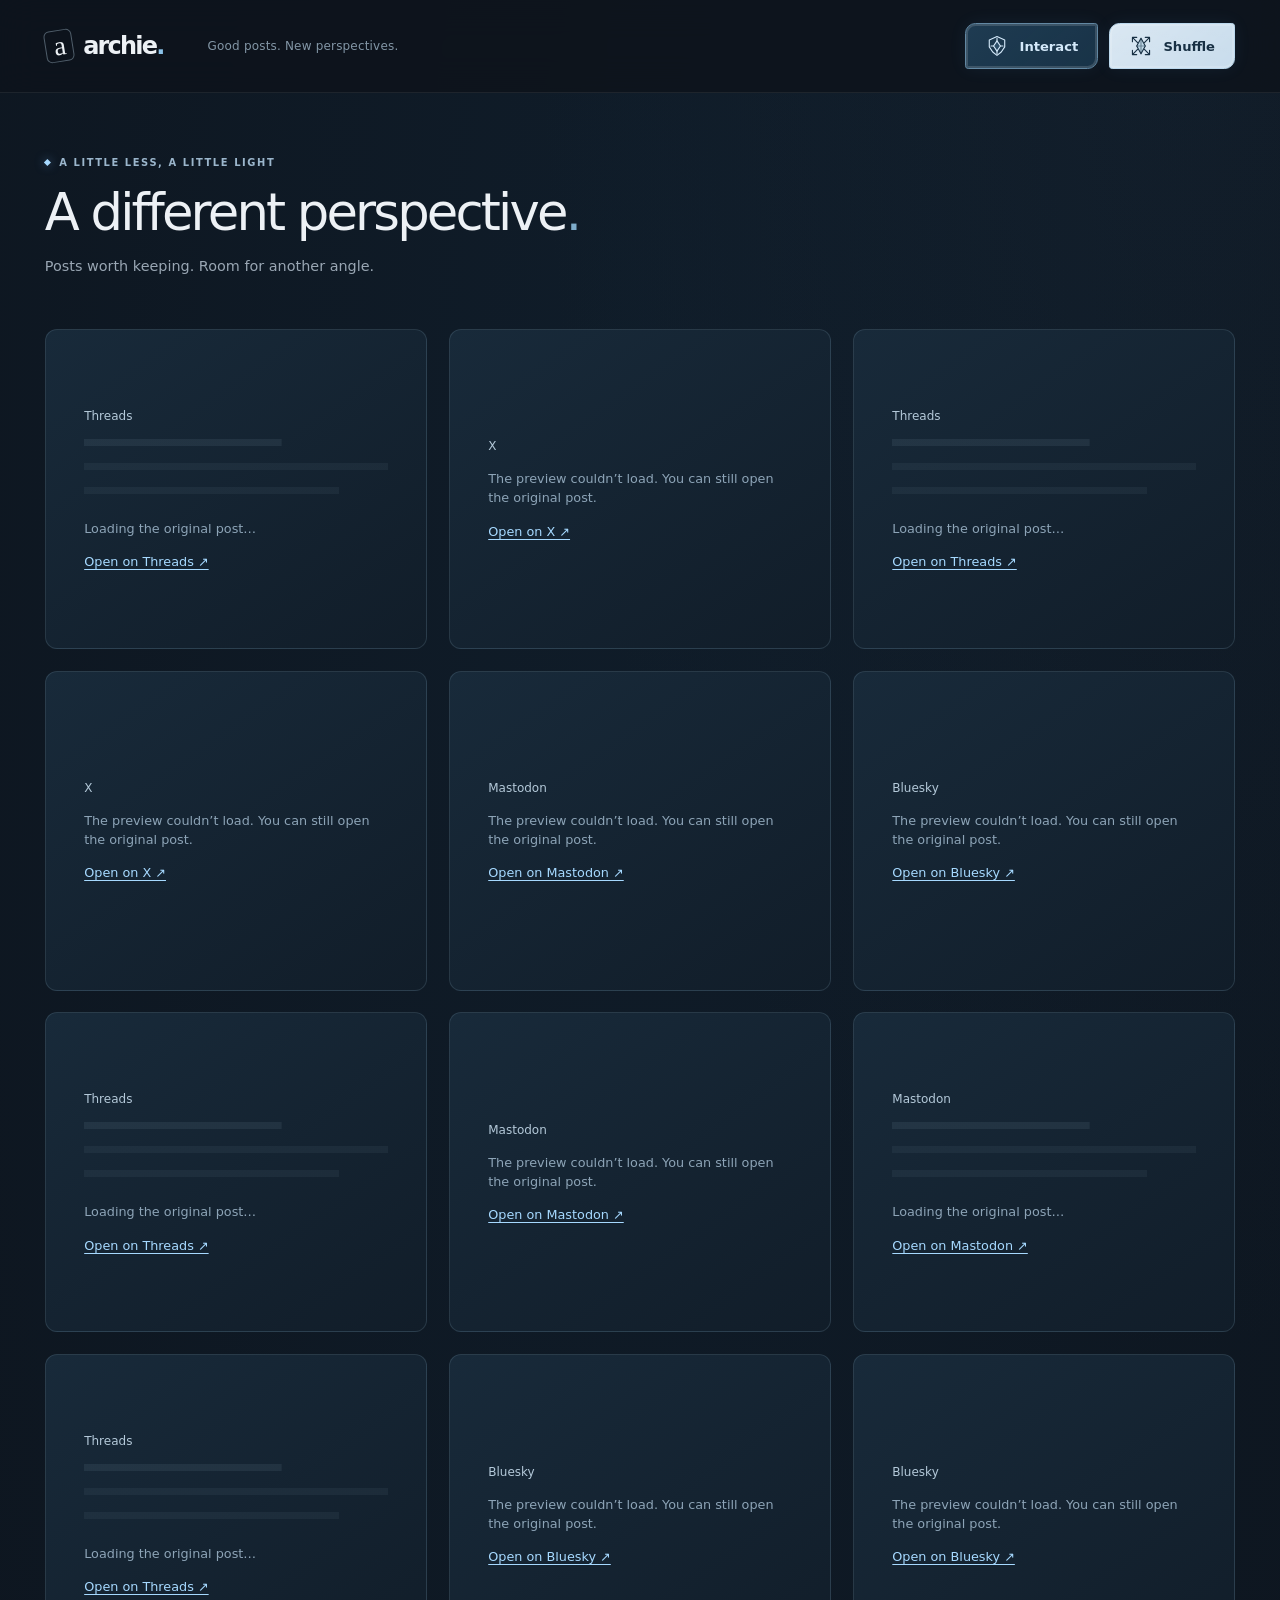
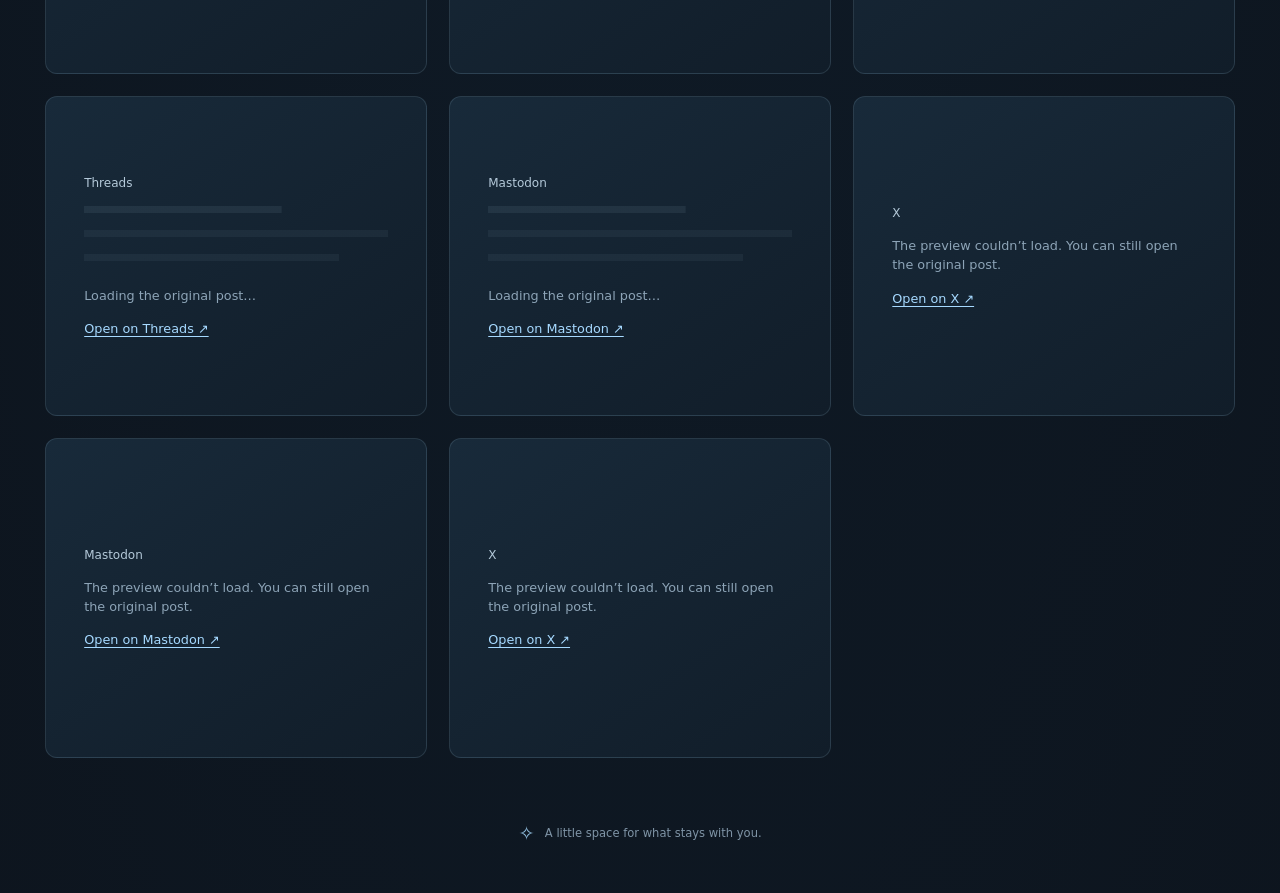
==== index.html @ afca26ad "Replace contents with sort_annime" ====
<!doctype html>
<html lang="en">
<head>
  <meta charset="utf-8">
  <meta name="viewport" content="width=device-width, initial-scale=1">
  <meta name="color-scheme" content="dark light">
  <meta name="theme-color" content="#0d141d">
  <meta name="description" content="A little space for posts worth keeping. A different perspective with every shuffle.">
  <title>Archie — A different perspective</title>
  <link rel="icon" href="data:image/svg+xml,%3Csvg xmlns='http://www.w3.org/2000/svg' viewBox='0 0 40 40'%3E%3Crect width='40' height='40' rx='10' fill='%230d141d'/%3E%3Ctext x='11' y='30' font-family='Georgia' font-size='34' fill='%2391d4ff'%3Ea%3C/text%3E%3C/svg%3E">
  <link rel="stylesheet" href="styles.css">
  <script type="module" src="app.js"></script>
</head>
<body>
  <a class="skip-link" href="#feed">Skip to posts</a>
  <header class="toolbar" id="toolbar">
    <div class="toolbar-inner">
      <a class="wordmark" href="./" aria-label="Archie home">
        <span class="brand-mark" aria-hidden="true">a</span>
        <span>archie<span class="wordmark-dot">.</span></span>
      </a>
      <span class="toolbar-note">Good posts. New perspectives.</span>
      <div class="toolbar-actions">
        <button class="control-button interaction-button" id="interact" type="button" aria-controls="feed" aria-pressed="false" aria-label="Interact with posts" title="Interact with posts" disabled>
          <!-- An original energy-shield icon, inspired by Protoss shields. -->
          <svg class="shield-icon" viewBox="0 0 28 28" fill="none" aria-hidden="true">
            <path class="shield-outline" d="m14 3 9 4v8l-4 6-5 4-5-4-4-6V7l9-4Z"/>
            <path class="shield-core" d="m14 8 4 6-4 6-4-6 4-6Z"/>
            <path d="M14 5v3m0 12v3M7 14h3m8 0h3"/>
          </svg>
          <span class="control-label">Interact</span>
        </button>
        <button class="control-button shuffle-button" id="shuffle" type="button" aria-controls="feed" disabled>
          <!-- An original warp-crystal icon, inspired by StarCraft's blue light. -->
          <svg class="warp-icon" viewBox="0 0 28 28" fill="none" aria-hidden="true">
            <path class="warp-orbit" d="M9 4H4v5m0-5 6 6M19 24h5v-5m0 5-6-6M4 19v5h5m-5 0 6-6M24 9V4h-5m5 0-6 6"/>
            <path class="warp-crystal" d="m14 5 5 9-5 9-5-9 5-9Z"/>
            <path d="M14 5v18m-5-9h10" opacity=".5"/>
          </svg>
          <span>Shuffle</span>
        </button>
      </div>
    </div>
  </header>

  <main class="demo">
    <section class="intro" aria-labelledby="feed-title">
      <p class="eyebrow"><span aria-hidden="true"></span>A little less, a little light</p>
      <h1 id="feed-title">A different perspective<span>.</span></h1>
      <p class="description">Posts worth keeping. Room for another angle.</p>
    </section>

    <p class="feed-message" id="feed-message" role="status">Gathering the posts…</p>
    <p class="sr-only" id="interaction-hint">Enable “Interact with posts” in the toolbar to use post links and videos.</p>
    <ul class="card-stage" id="feed" role="list" data-interactive="false" aria-label="Posts from across your networks" aria-describedby="interaction-hint" aria-busy="true" tabindex="-1"></ul>
    <p class="sr-only" id="shuffle-status" role="status" aria-live="polite"></p>
    <noscript><p class="feed-message">Enable JavaScript to load the embedded posts.</p></noscript>

    <footer class="site-footer"><span class="footer-spark" aria-hidden="true">✧</span> A little space for what stays with you.</footer>
  </main>
  <script>
    // Browsers block ES modules and text-file fetching when opened directly.
    if (location.protocol === 'file:') {
      document.querySelector('#feed-message').textContent = 'To load posts.txt, run python3 -m http.server 8000 in this folder, then open http://localhost:8000.';
      document.querySelector('#feed').setAttribute('aria-busy', 'false');
    }
  </script>
</body>
</html>
---- styles.css ----
:root {
  color-scheme: dark;
  font-family: Inter, ui-sans-serif, system-ui, -apple-system, BlinkMacSystemFont, "Segoe UI", sans-serif;
  color: #edf1f5;
  background: #0d141d;
  --fade-duration: 425ms;
  --fade-easing: cubic-bezier(.4, 0, .2, 1);
  --card-radius: 12px;
  --card-gap: clamp(1rem, 1.7vw, 1.75rem);
  --page-gutter: clamp(1rem, 3.5vw, 4rem);
}

* { box-sizing: border-box; }
[hidden] { display: none !important; }
body {
  margin: 0;
  min-width: 280px;
  min-height: 100svh;
  background:
    radial-gradient(ellipse at 50% 24rem, #17354d40, transparent 65rem),
    radial-gradient(ellipse at 92% 0, #20344738, transparent 40rem);
}
a { color: #a6d9ff; }
button { font: inherit; }
a:focus-visible, button:focus-visible { outline: 2px solid #91d4ff; outline-offset: 5px; }
.sr-only, .skip-link:not(:focus) {
  position: absolute;
  width: 1px;
  height: 1px;
  padding: 0;
  margin: -1px;
  overflow: hidden;
  clip-path: inset(50%);
  white-space: nowrap;
}
.skip-link:focus { position: fixed; top: 1rem; left: 1rem; z-index: 20; padding: 1rem; background: #0d141d; }

.toolbar {
  position: sticky;
  top: 0;
  z-index: 10;
  border-bottom: 1px solid #ffffff12;
  background: #0d141ded;
  backdrop-filter: blur(18px);
}
.toolbar-inner {
  display: flex;
  align-items: center;
  justify-content: space-between;
  gap: 1.5rem;
  min-height: 5.75rem;
  max-width: 120rem;
  margin-inline: auto;
  padding: .9rem var(--page-gutter);
}
.wordmark { display: inline-flex; align-items: center; gap: .65rem; color: inherit; font-size: 1.5rem; font-weight: 650; letter-spacing: -.075em; text-decoration: none; }
.wordmark-dot { color: #8ac1e8; }
.brand-mark { display: grid; place-items: center; width: 1.75rem; height: 2rem; padding-bottom: .1rem; border: 1px solid #b6cde065; border-radius: .35rem; font-family: Georgia, serif; font-size: 1.7rem; font-weight: 400; transform: rotate(-9deg); }
.toolbar-note { margin-right: auto; margin-left: 1.25rem; color: #8396a6; font-size: .75rem; letter-spacing: .015em; }
.toolbar-actions { display: flex; align-items: center; gap: .65rem; }
.control-button {
  display: inline-flex;
  align-items: center;
  justify-content: center;
  flex: 0 0 auto;
  gap: .65rem;
  min-height: 2.9rem;
  padding: .65rem 1.2rem;
  border: 1px solid #bbd8ed;
  border-radius: .65rem .2rem .65rem .2rem;
  background-color: #c8dcec;
  background-image: linear-gradient(140deg, #ffffff55, transparent);
  color: #183044;
  font-size: .82rem;
  font-weight: 650;
  cursor: pointer;
  -webkit-tap-highlight-color: transparent;
  box-shadow: 0 0 18px #69b8fa12, inset 0 0 0 2px #ffffff25;
  transition: box-shadow 180ms ease, background-color 180ms ease, border-color 180ms ease;
}
.control-button:active:not(:disabled):not([aria-disabled="true"]) { background-color: #accce3; }
.control-button:disabled { cursor: default; opacity: .55; }
.control-button[aria-disabled="true"] { cursor: progress; }
.interaction-button { color: #d4e9fa; background-color: #183348; background-image: linear-gradient(140deg, #96cfff0d, transparent); border-color: #6288a3; }
.interaction-button[aria-pressed="true"] { background-color: #285b7d; border-color: #a6d9ff; box-shadow: 0 0 16px #66baff26, inset 0 0 12px #91d4ff15; }
.interaction-button:active:not(:disabled):not([aria-disabled="true"]) { background-color: #326b8f; }
@media (hover: hover) and (pointer: fine) {
  .control-button:hover:not(:disabled):not([aria-disabled="true"]) { background-color: #e0f1fe; border-color: #d4edff; box-shadow: 0 0 24px #66baff38, inset 0 0 10px #91d4ff55; }
  .interaction-button:hover:not(:disabled):not([aria-disabled="true"]) { background-color: #285575; }
}
.warp-icon, .shield-icon { width: 1.5rem; height: 1.5rem; stroke: currentColor; stroke-width: 1.3; stroke-linecap: round; stroke-linejoin: round; }
.warp-crystal { fill: #4b9cc329; }
.shield-core { fill: #8bcfff25; }
.interaction-button[aria-pressed="true"] .shield-core { fill: #a6d9ff99; }
.shuffle-button[aria-disabled="true"] .warp-icon { animation: warp-turn .9s ease-in-out infinite; }
@keyframes warp-turn { to { transform: rotate(180deg); } }

.demo { max-width: 120rem; margin-inline: auto; padding: 0 var(--page-gutter) 2rem; }
.intro { padding-block: clamp(2.5rem, 5vw, 4.5rem) clamp(2rem, 4vw, 3.5rem); }
.eyebrow { display: flex; align-items: center; gap: .6rem; margin: 0 0 1rem; color: #9bb6cc; font-size: .62rem; font-weight: 600; letter-spacing: .16em; text-transform: uppercase; }
.eyebrow > span { width: .3rem; height: .3rem; background: #a6d9ff; box-shadow: 0 0 10px #72baff80; transform: rotate(45deg); }
h1 { margin: 0; font-size: clamp(2rem, 4vw, 3.6rem); font-weight: 500; letter-spacing: -.055em; line-height: 1.1; }
h1 > span { color: #7eaccb; }
.description { margin: .9rem 0 0; color: #99a6b3; font-size: .9rem; line-height: 1.6; }
.feed-message { margin: 0 0 2rem; color: #a9bac8; line-height: 1.7; }
.card-stage {
  --surface-opacity: 1;
  --frame-opacity: 0;
  display: grid;
  grid-template-columns: repeat(auto-fit, minmax(min(100%, 19rem), 1fr));
  align-items: start;
  gap: var(--card-gap);
  list-style: none;
  margin: 0;
  padding: 0;
  overflow-anchor: none;
  /* Progressive enhancement for browsers using the CSS-order fallback. */
  reading-flow: grid-rows;
}
.card-stage.is-masonry { position: relative; display: block; }
.card-stage.is-masonry > .post-card {
  position: absolute;
  top: var(--card-y, 0px);
  left: var(--card-x, 0px);
  width: var(--column-width);
  max-width: none;
}
.card-stage:focus { outline: none; }
.card-stage.is-faded { --surface-opacity: 0; --frame-opacity: 1; }
.post-card { min-width: 0; width: 100%; max-width: 550px; justify-self: center; }
.card-shell { position: relative; isolation: isolate; border-radius: var(--card-radius); }
/* Each light frame follows its native embed's actual height and width. */
.card-shell::before {
  content: "";
  position: absolute;
  z-index: 0;
  inset: 0;
  border: 1px solid #a6d9ffcc;
  border-radius: inherit;
  background: linear-gradient(145deg, #2f659519, #0d141d00 55%, #2f65950d);
  box-shadow: 0 0 8px #75bdff38, 0 0 28px #308deb26,
    inset 0 0 10px #6ebaff30, inset 0 0 42px #2079d62b;
  opacity: var(--frame-opacity);
  pointer-events: none;
  transition: opacity var(--fade-duration) var(--fade-easing);
}
.card-surface {
  position: relative;
  z-index: 1;
  border-radius: inherit;
  opacity: var(--surface-opacity);
  transition: opacity var(--fade-duration) var(--fade-easing);
}
.card-surface[inert] { pointer-events: none; user-select: none; }
@media (min-width: 701px) and (pointer: fine) {
  .demo { cursor: grab; }
  .card-stage[data-interactive="true"] .post-card { cursor: auto; }
  body.is-grabbing, body.is-grabbing * { cursor: grabbing !important; user-select: none !important; }
}
.embed-mount { width: 100%; min-width: 0; overflow: hidden; border-radius: var(--card-radius); color-scheme: light; }
.embed-mount iframe { display: block; width: 100%; border: 0; }
/* Some Mastodon servers use dark text on a transparent embed canvas. */
.post-card[data-network="mastodon"] .embed-mount { background-color: #fff; }
.embed-mount .twitter-tweet { width: 100% !important; max-width: 100% !important; margin: 0 !important; }
.post-card:not([data-state="ready"]) .embed-mount { position: absolute; inset: 0; opacity: 0; pointer-events: none; }
.post-card[data-state="ready"] .embed-placeholder { display: none; }
.embed-placeholder {
  display: flex;
  flex-direction: column;
  align-items: flex-start;
  justify-content: center;
  gap: 1rem;
  min-height: 20rem;
  padding: clamp(1.5rem, 3vw, 2.5rem);
  border: 1px solid #9abed329;
  border-radius: var(--card-radius);
  background: linear-gradient(145deg, #182a3a, #111d29);
}
.placeholder-network { color: #b4c9d9; font-size: .75rem; }
.placeholder-lines { width: 100%; height: 4rem; background: linear-gradient(#94b2c41a 0 0) 0 0 / 65% 7px no-repeat, linear-gradient(#94b2c412 0 0) 0 24px / 100% 7px no-repeat, linear-gradient(#94b2c412 0 0) 0 48px / 84% 7px no-repeat; }
.placeholder-message { margin: 0; color: #8da4b7; font-size: .8rem; line-height: 1.5; }
.original-link { font-size: .8rem; text-underline-offset: .25em; }
.post-card[data-state="unavailable"] .placeholder-lines { display: none; }
/* Threads doesn't consistently report a new height after a width change.
   A stable inner viewport keeps its native content and videos uncropped. */
.post-card[data-network="threads"] .embed-mount { height: calc(var(--embed-height, 400px) * var(--embed-scale, 1)); }
.post-card[data-network="threads"] iframe { width: 384px; height: var(--embed-height, 400px); transform: scale(var(--embed-scale, 1)); transform-origin: top left; }
.site-footer { display: flex; align-items: center; justify-content: center; gap: .65rem; margin-top: 3rem; padding-block: 1rem; color: #7f94a6; font-size: .72rem; text-align: center; }
.footer-spark { color: #8fbbdb; font-size: 1.2rem; }

@media (max-width: 700px) {
  :root { --page-gutter: 1rem; --card-gap: 1.5rem; --fade-duration: 325ms; }
  .toolbar { transition: transform 220ms ease; }
  .toolbar.is-hidden:not(:has(:focus-visible)) { transform: translateY(-105%); }
  .toolbar-inner { min-height: 4.5rem; gap: 1rem; }
  .toolbar-note { display: none; }
  .wordmark { font-size: 1.35rem; }
  .toolbar-actions { gap: .5rem; }
  .control-button { min-height: 2.75rem; padding: .6rem .85rem; }
  .interaction-button { min-width: 2.75rem; padding: .6rem; }
  .interaction-button .control-label { display: none; }
  .intro { max-width: 550px; margin-inline: auto; padding-block: 2.25rem 1.75rem; }
  .eyebrow { font-size: .56rem; }
  h1 { max-width: 15ch; font-size: clamp(2rem, 7.5vw, 2.8rem); }
  .description { max-width: 28ch; font-size: .82rem; }
  .card-stage { grid-template-columns: minmax(0, 1fr); max-width: 550px; margin-inline: auto; }
  .site-footer { margin-top: 2rem; font-size: .65rem; }
}

@media (prefers-reduced-motion: reduce) {
  :root { --fade-duration: 0ms; }
  *, *::before, *::after { animation: none !important; transition: none !important; }
}
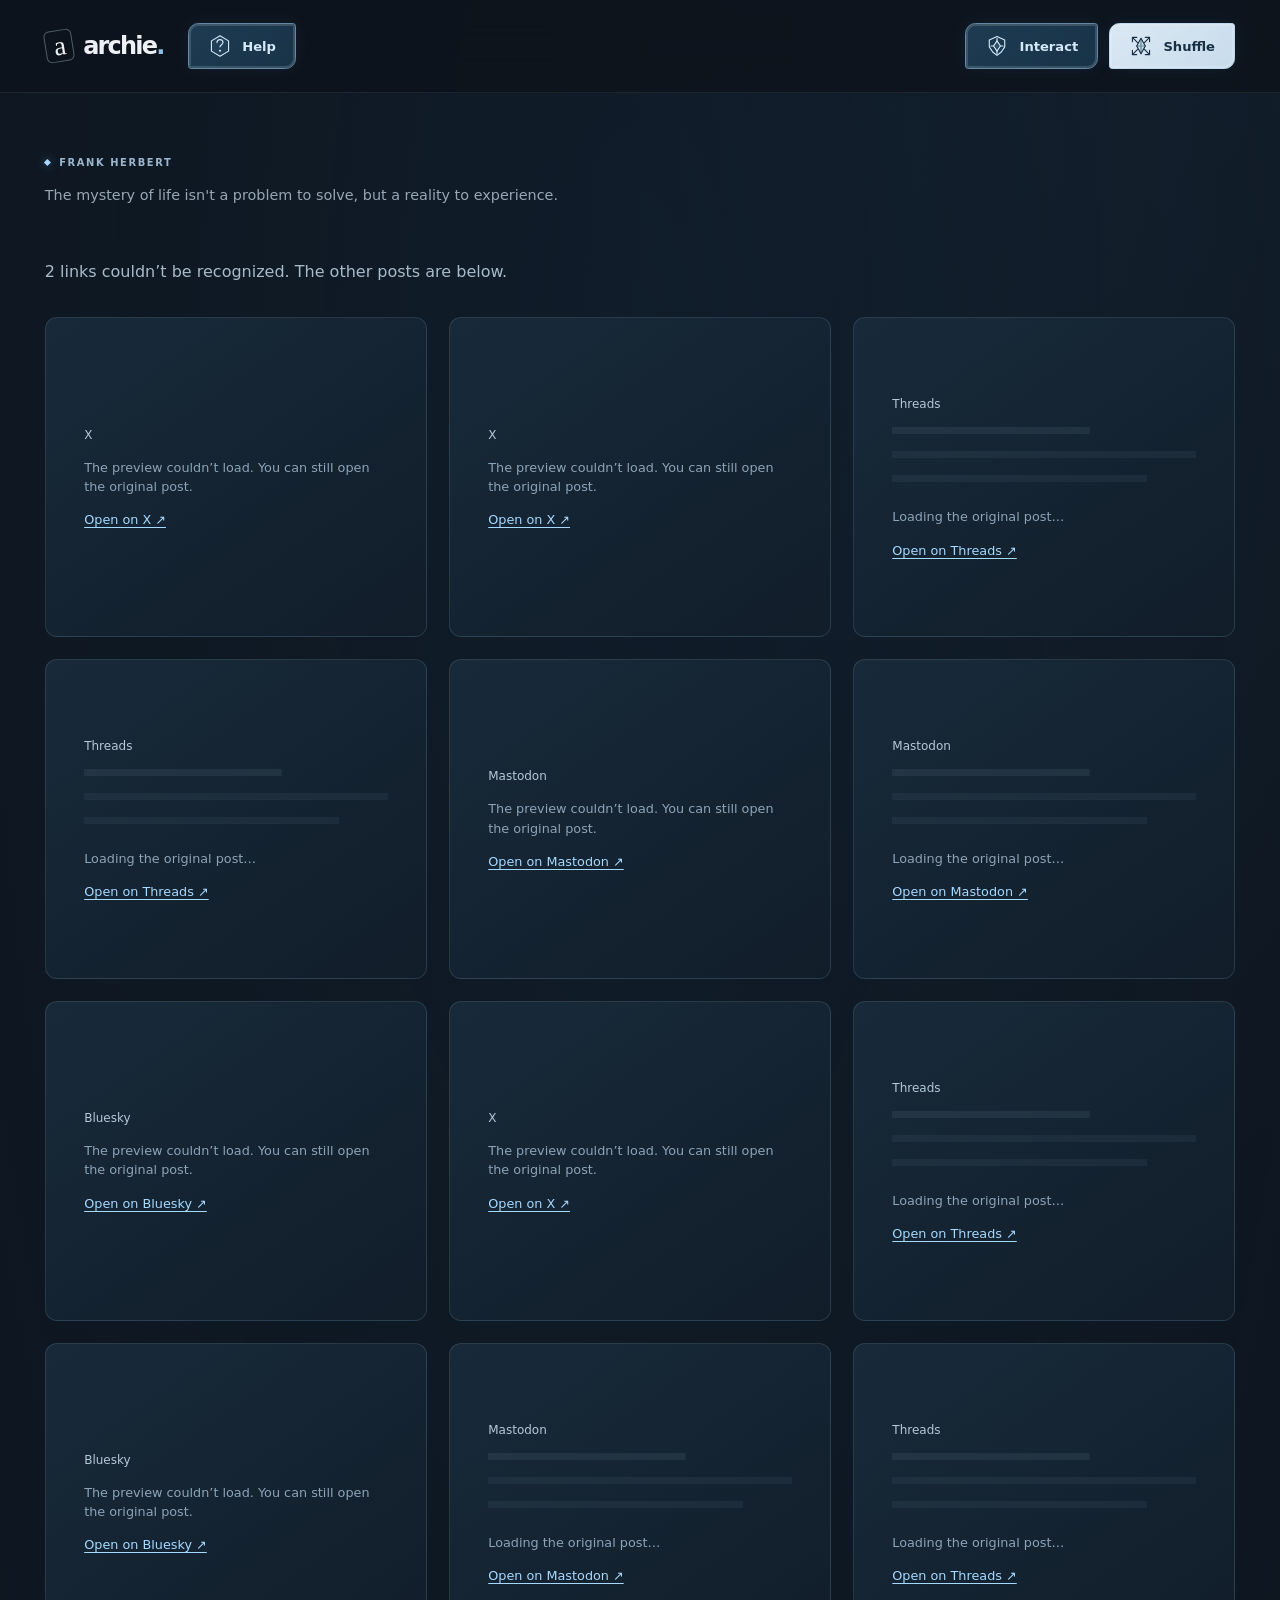
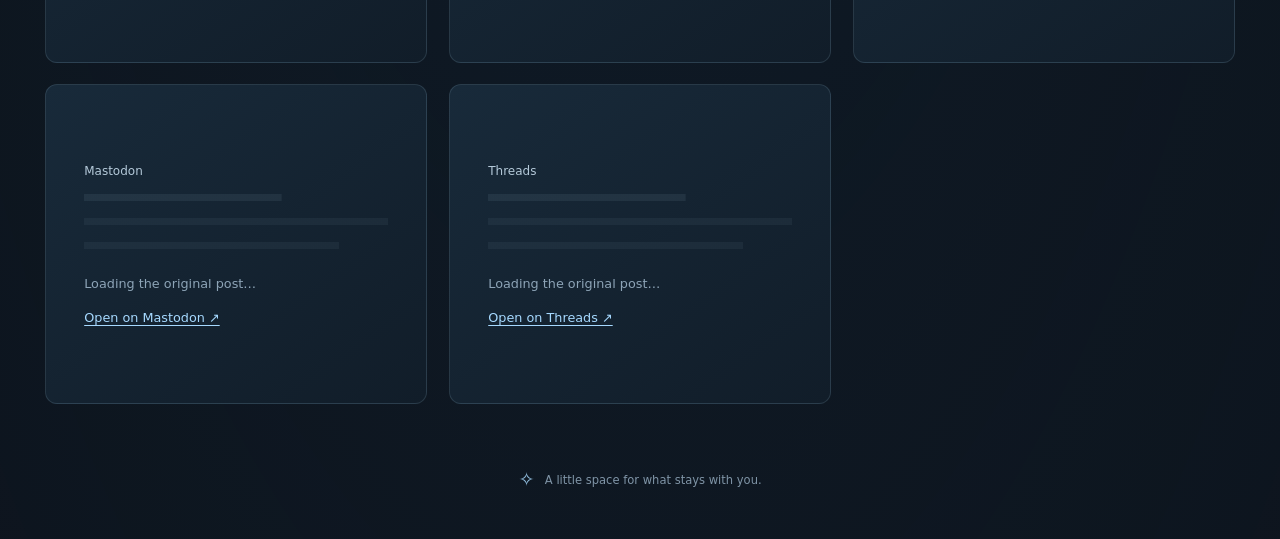
==== commit 83e5d90d: "Adding Basic Controls" ====
--- a/index.html
+++ b/index.html
@@ -8,8 +8,9 @@
   <meta name="description" content="A little space for posts worth keeping. A different perspective with every shuffle.">
   <title>Archie — A different perspective</title>
   <link rel="icon" href="data:image/svg+xml,%3Csvg xmlns='http://www.w3.org/2000/svg' viewBox='0 0 40 40'%3E%3Crect width='40' height='40' rx='10' fill='%230d141d'/%3E%3Ctext x='11' y='30' font-family='Georgia' font-size='34' fill='%2391d4ff'%3Ea%3C/text%3E%3C/svg%3E">
-  <link rel="stylesheet" href="styles.css">
-  <script type="module" src="app.js"></script>
+  <link rel="stylesheet" href="styles.css?v=help-beacon-20261014">
+  <script type="module" src="toolbar.js?v=help-20261014"></script>
+  <script type="module" src="app.js?v=help-20261014"></script>
 </head>
 <body>
   <a class="skip-link" href="#feed">Skip to posts</a>
@@ -19,7 +20,17 @@
         <span class="brand-mark" aria-hidden="true">a</span>
         <span>archie<span class="wordmark-dot">.</span></span>
       </a>
-      <span class="toolbar-note">Good posts. New perspectives.</span>
+      <nav class="toolbar-navigation" aria-label="Site navigation">
+        <a class="control-button help-button" href="Sites/help.html" aria-label="Help" title="Help">
+          <!-- An original question-mark beacon in an angular energy frame. -->
+          <svg class="help-icon" viewBox="0 0 28 28" fill="none" aria-hidden="true">
+            <path class="help-frame" d="m14 2 10 6v12l-10 6-10-6V8l10-6Z"/>
+            <path class="help-question" d="M10.5 10a3.5 3.5 0 0 1 7 0c0 2.5-3.5 2.5-3.5 5"/>
+            <path class="help-dot" d="m14 18 1.5 1.5L14 21l-1.5-1.5L14 18Z"/>
+          </svg>
+          <span class="control-label">Help</span>
+        </a>
+      </nav>
       <div class="toolbar-actions">
         <button class="control-button interaction-button" id="interact" type="button" aria-controls="feed" aria-pressed="false" aria-label="Interact with posts" title="Interact with posts" disabled>
           <!-- An original energy-shield icon, inspired by Protoss shields. -->
@@ -30,24 +41,23 @@
           </svg>
           <span class="control-label">Interact</span>
         </button>
-        <button class="control-button shuffle-button" id="shuffle" type="button" aria-controls="feed" disabled>
+        <button class="control-button shuffle-button" id="shuffle" type="button" aria-label="Shuffle" aria-controls="feed quote" disabled>
           <!-- An original warp-crystal icon, inspired by StarCraft's blue light. -->
           <svg class="warp-icon" viewBox="0 0 28 28" fill="none" aria-hidden="true">
             <path class="warp-orbit" d="M9 4H4v5m0-5 6 6M19 24h5v-5m0 5-6-6M4 19v5h5m-5 0 6-6M24 9V4h-5m5 0-6 6"/>
             <path class="warp-crystal" d="m14 5 5 9-5 9-5-9 5-9Z"/>
             <path d="M14 5v18m-5-9h10" opacity=".5"/>
           </svg>
-          <span>Shuffle</span>
+          <span class="control-label">Shuffle</span>
         </button>
       </div>
     </div>
   </header>
 
   <main class="demo">
-    <section class="intro" aria-labelledby="feed-title">
-      <p class="eyebrow"><span aria-hidden="true"></span>A little less, a little light</p>
-      <h1 id="feed-title">A different perspective<span>.</span></h1>
-      <p class="description">Posts worth keeping. Room for another angle.</p>
+    <section class="intro" id="quote" aria-label="Quote" aria-live="polite" aria-atomic="true" hidden>
+      <p class="eyebrow"><span aria-hidden="true"></span><span id="quote-author"></span></p>
+      <p class="description" id="quote-text"></p>
     </section>
 
     <p class="feed-message" id="feed-message" role="status">Gathering the posts…</p>
--- a/styles.css
+++ b/styles.css
@@ -56,8 +56,8 @@
 .wordmark { display: inline-flex; align-items: center; gap: .65rem; color: inherit; font-size: 1.5rem; font-weight: 650; letter-spacing: -.075em; text-decoration: none; }
 .wordmark-dot { color: #8ac1e8; }
 .brand-mark { display: grid; place-items: center; width: 1.75rem; height: 2rem; padding-bottom: .1rem; border: 1px solid #b6cde065; border-radius: .35rem; font-family: Georgia, serif; font-size: 1.7rem; font-weight: 400; transform: rotate(-9deg); }
-.toolbar-note { margin-right: auto; margin-left: 1.25rem; color: #8396a6; font-size: .75rem; letter-spacing: .015em; }
-.toolbar-actions { display: flex; align-items: center; gap: .65rem; }
+.toolbar-navigation { margin-right: auto; }
+.toolbar-navigation, .toolbar-actions { display: flex; align-items: center; gap: .65rem; }
 .control-button {
   display: inline-flex;
   align-items: center;
@@ -73,6 +73,7 @@
   color: #183044;
   font-size: .82rem;
   font-weight: 650;
+  text-decoration: none;
   cursor: pointer;
   -webkit-tap-highlight-color: transparent;
   box-shadow: 0 0 18px #69b8fa12, inset 0 0 0 2px #ffffff25;
@@ -81,14 +82,26 @@
 .control-button:active:not(:disabled):not([aria-disabled="true"]) { background-color: #accce3; }
 .control-button:disabled { cursor: default; opacity: .55; }
 .control-button[aria-disabled="true"] { cursor: progress; }
-.interaction-button { color: #d4e9fa; background-color: #183348; background-image: linear-gradient(140deg, #96cfff0d, transparent); border-color: #6288a3; }
-.interaction-button[aria-pressed="true"] { background-color: #285b7d; border-color: #a6d9ff; box-shadow: 0 0 16px #66baff26, inset 0 0 12px #91d4ff15; }
-.interaction-button:active:not(:disabled):not([aria-disabled="true"]) { background-color: #326b8f; }
+.interaction-button, .help-button, .back-button { color: #d4e9fa; background-color: #183348; background-image: linear-gradient(140deg, #96cfff0d, transparent); border-color: #6288a3; }
+.interaction-button[aria-pressed="true"], .help-button[aria-current="page"] { background-color: #285b7d; border-color: #a6d9ff; box-shadow: 0 0 16px #66baff26, inset 0 0 12px #91d4ff15; }
+:is(.interaction-button, .help-button, .back-button):active:not(:disabled):not([aria-disabled="true"]) { background-color: #326b8f; }
 @media (hover: hover) and (pointer: fine) {
   .control-button:hover:not(:disabled):not([aria-disabled="true"]) { background-color: #e0f1fe; border-color: #d4edff; box-shadow: 0 0 24px #66baff38, inset 0 0 10px #91d4ff55; }
-  .interaction-button:hover:not(:disabled):not([aria-disabled="true"]) { background-color: #285575; }
-}
-.warp-icon, .shield-icon { width: 1.5rem; height: 1.5rem; stroke: currentColor; stroke-width: 1.3; stroke-linecap: round; stroke-linejoin: round; }
+  :is(.interaction-button, .help-button, .back-button):hover:not(:disabled):not([aria-disabled="true"]) { background-color: #285575; }
+}
+.warp-icon, .shield-icon, .help-icon, .back-icon { flex-shrink: 0; width: 1.5rem; height: 1.5rem; stroke: currentColor; stroke-width: 1.3; stroke-linecap: round; stroke-linejoin: round; }
+.help-frame { fill: #8bcfff0d; }
+.help-dot { fill: currentColor; stroke: none; }
+.help-button[aria-current="page"] .help-question { stroke-width: 1.8; }
+.help-button[aria-current="page"] .help-icon {
+  color: #e0f4ff;
+  filter: drop-shadow(0 0 2px #91d4ff66);
+  animation: help-beacon 2.4s ease-in-out infinite;
+}
+@keyframes help-beacon {
+  0%, 100% { filter: drop-shadow(0 0 2px #91d4ff66); }
+  50% { filter: drop-shadow(0 0 6px #91d4ffcc); }
+}
 .warp-crystal { fill: #4b9cc329; }
 .shield-core { fill: #8bcfff25; }
 .interaction-button[aria-pressed="true"] .shield-core { fill: #a6d9ff99; }
@@ -98,10 +111,9 @@
 .demo { max-width: 120rem; margin-inline: auto; padding: 0 var(--page-gutter) 2rem; }
 .intro { padding-block: clamp(2.5rem, 5vw, 4.5rem) clamp(2rem, 4vw, 3.5rem); }
 .eyebrow { display: flex; align-items: center; gap: .6rem; margin: 0 0 1rem; color: #9bb6cc; font-size: .62rem; font-weight: 600; letter-spacing: .16em; text-transform: uppercase; }
-.eyebrow > span { width: .3rem; height: .3rem; background: #a6d9ff; box-shadow: 0 0 10px #72baff80; transform: rotate(45deg); }
-h1 { margin: 0; font-size: clamp(2rem, 4vw, 3.6rem); font-weight: 500; letter-spacing: -.055em; line-height: 1.1; }
-h1 > span { color: #7eaccb; }
-.description { margin: .9rem 0 0; color: #99a6b3; font-size: .9rem; line-height: 1.6; }
+.eyebrow > span[aria-hidden="true"] { flex: 0 0 .3rem; width: .3rem; height: .3rem; background: #a6d9ff; box-shadow: 0 0 10px #72baff80; transform: rotate(45deg); }
+#quote-author { min-width: 0; overflow-wrap: anywhere; }
+.description { max-width: 75ch; margin: .9rem 0 0; color: #99a6b3; font-size: .9rem; line-height: 1.6; overflow-wrap: anywhere; }
 .feed-message { margin: 0 0 2rem; color: #a9bac8; line-height: 1.7; }
 .card-stage {
   --surface-opacity: 1;
@@ -188,23 +200,62 @@
 .site-footer { display: flex; align-items: center; justify-content: center; gap: .65rem; margin-top: 3rem; padding-block: 1rem; color: #7f94a6; font-size: .72rem; text-align: center; }
 .footer-spark { color: #8fbbdb; font-size: 1.2rem; }
 
+.help-page { max-width: 64rem; margin-inline: auto; padding: 0 var(--page-gutter) 2rem; }
+.help-heading { display: flex; align-items: flex-start; justify-content: space-between; gap: 2rem; padding-block: clamp(2.5rem, 5vw, 4.5rem) 2.5rem; }
+.help-heading h1 { margin: 0; font-size: clamp(1.75rem, 4vw, 2.5rem); font-weight: 550; letter-spacing: -.045em; }
+.help-heading .back-button { margin-top: .2rem; }
+.help-list { padding: 0; margin: 0; list-style: none; }
+.help-item { display: grid; grid-template-columns: 4rem minmax(0, 1fr); align-items: start; gap: 1.5rem; padding-block: 2rem; border-top: 1px solid #9abed329; scroll-margin-top: 7rem; }
+.help-item:last-child { border-bottom: 1px solid #9abed329; }
+.help-symbol { position: relative; isolation: isolate; display: grid; place-items: center; width: 4rem; height: 4rem; color: #a6d9ff; border: 1px solid #6288a366; border-radius: .85rem .25rem .85rem .25rem; background: linear-gradient(140deg, #183348, #10212f); box-shadow: inset 0 0 18px #91d4ff0a, 0 0 18px #69b8fa0a; }
+.help-symbol svg { width: 2rem; height: 2rem; }
+/* Fade only the blue overlay; the icon underneath stays fully visible. */
+.help-symbol::after {
+  content: "";
+  position: absolute;
+  z-index: 1;
+  inset: -1px;
+  border: 1px solid #a6d9ff;
+  border-radius: inherit;
+  background: linear-gradient(145deg, #91d4ff38, #2f659508 60%, #91d4ff1a);
+  box-shadow: 0 0 8px #75bdff70, 0 0 24px #308deb65, inset 0 0 12px #91d4ff55;
+  opacity: 0;
+  pointer-events: none;
+}
+.help-symbol.is-pulsing::after { animation: help-highlight 360ms var(--fade-easing); }
+@keyframes help-highlight {
+  0%, 100% { opacity: 0; }
+  25% { opacity: 1; }
+}
+.help-item h2 { margin: .1rem 0 .6rem; font-size: 1.1rem; font-weight: 600; }
+.help-item p { max-width: 65ch; margin: 0; color: #99a6b3; font-size: .9rem; line-height: 1.75; }
+.help-item p + p { margin-top: .65rem; }
+.help-item:target .help-symbol { border-color: #a6d9ff; box-shadow: 0 0 18px #69b8fa25; }
+
 @media (max-width: 700px) {
   :root { --page-gutter: 1rem; --card-gap: 1.5rem; --fade-duration: 325ms; }
   .toolbar { transition: transform 220ms ease; }
   .toolbar.is-hidden:not(:has(:focus-visible)) { transform: translateY(-105%); }
   .toolbar-inner { min-height: 4.5rem; gap: 1rem; }
-  .toolbar-note { display: none; }
   .wordmark { font-size: 1.35rem; }
   .toolbar-actions { gap: .5rem; }
-  .control-button { min-height: 2.75rem; padding: .6rem .85rem; }
-  .interaction-button { min-width: 2.75rem; padding: .6rem; }
-  .interaction-button .control-label { display: none; }
+  .control-button { min-width: 2.75rem; min-height: 2.75rem; padding: .6rem; }
+  .control-button .control-label { display: none; }
   .intro { max-width: 550px; margin-inline: auto; padding-block: 2.25rem 1.75rem; }
   .eyebrow { font-size: .56rem; }
-  h1 { max-width: 15ch; font-size: clamp(2rem, 7.5vw, 2.8rem); }
-  .description { max-width: 28ch; font-size: .82rem; }
+  .description { font-size: .82rem; }
   .card-stage { grid-template-columns: minmax(0, 1fr); max-width: 550px; margin-inline: auto; }
   .site-footer { margin-top: 2rem; font-size: .65rem; }
+  .help-heading { flex-direction: column; gap: 1.5rem; padding-block: 2.25rem 2rem; }
+  .help-item { grid-template-columns: 3rem minmax(0, 1fr); gap: 1rem; padding-block: 1.5rem; scroll-margin-top: 5.5rem; }
+  .help-symbol { width: 3rem; height: 3rem; }
+  .help-symbol svg { width: 1.75rem; height: 1.75rem; }
+  .help-item p { font-size: .85rem; }
+}
+
+@media (max-width: 400px) {
+  .toolbar-inner { gap: .5rem; }
+  .wordmark { gap: .45rem; font-size: 1.25rem; }
 }
 
 @media (prefers-reduced-motion: reduce) {
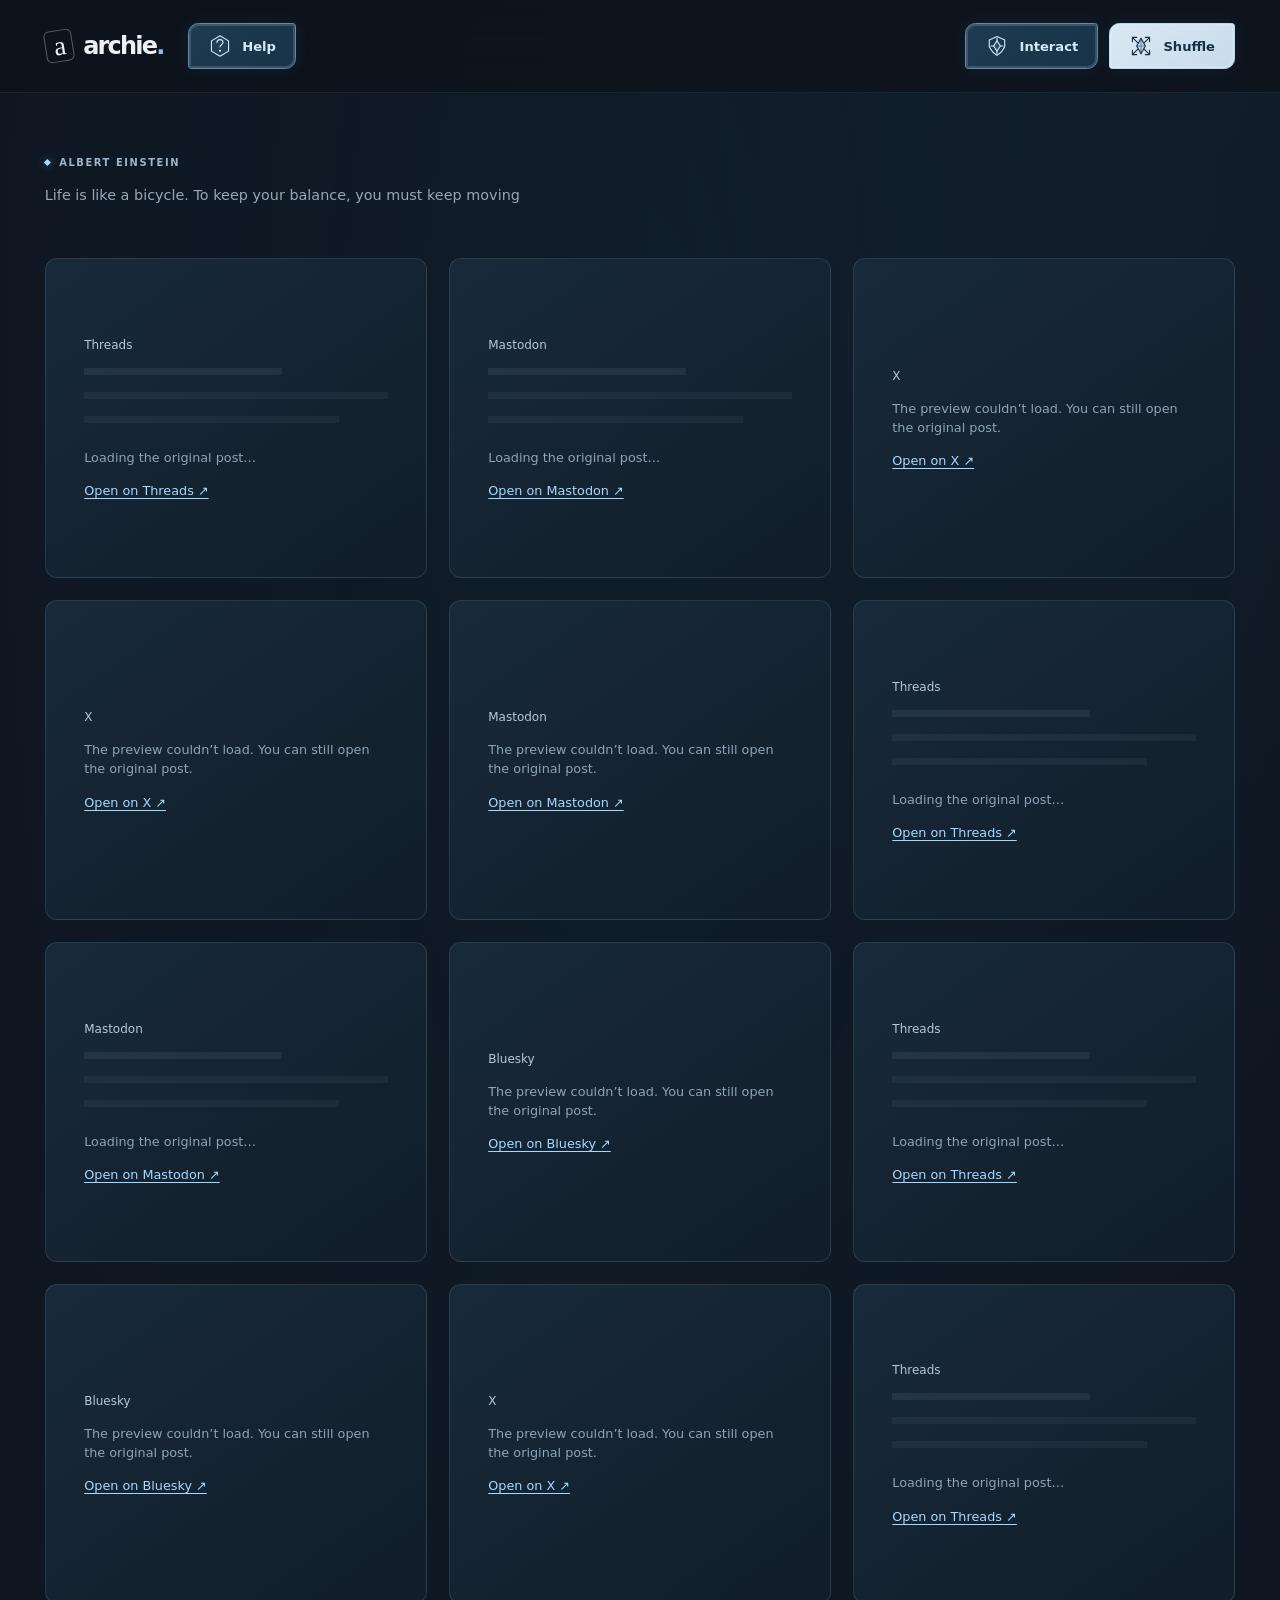
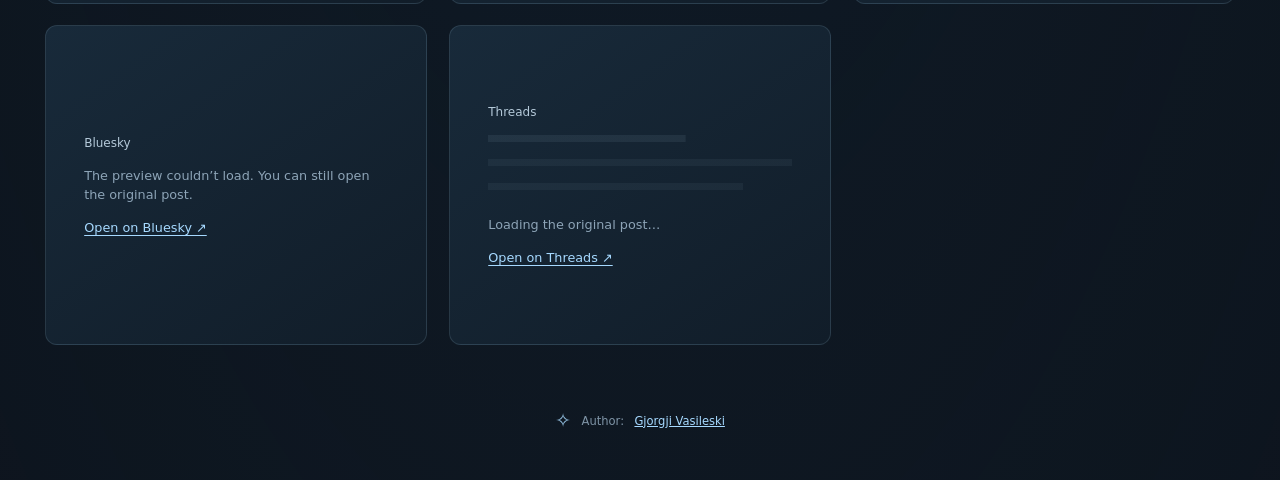
==== commit a78f782f: "Update footer to include author information And enter the Jedi" ====
--- a/index.html
+++ b/index.html
@@ -66,7 +66,7 @@
     <p class="sr-only" id="shuffle-status" role="status" aria-live="polite"></p>
     <noscript><p class="feed-message">Enable JavaScript to load the embedded posts.</p></noscript>
 
-    <footer class="site-footer"><span class="footer-spark" aria-hidden="true">✧</span> A little space for what stays with you.</footer>
+    <footer class="site-footer"><span class="footer-spark" aria-hidden="true">✧</span> Author: <a rel="me" href="https://mastodon.social/gjorgji_vasileski">Gjorgji Vasileski</a></footer>
   </main>
   <script>
     // Browsers block ES modules and text-file fetching when opened directly.
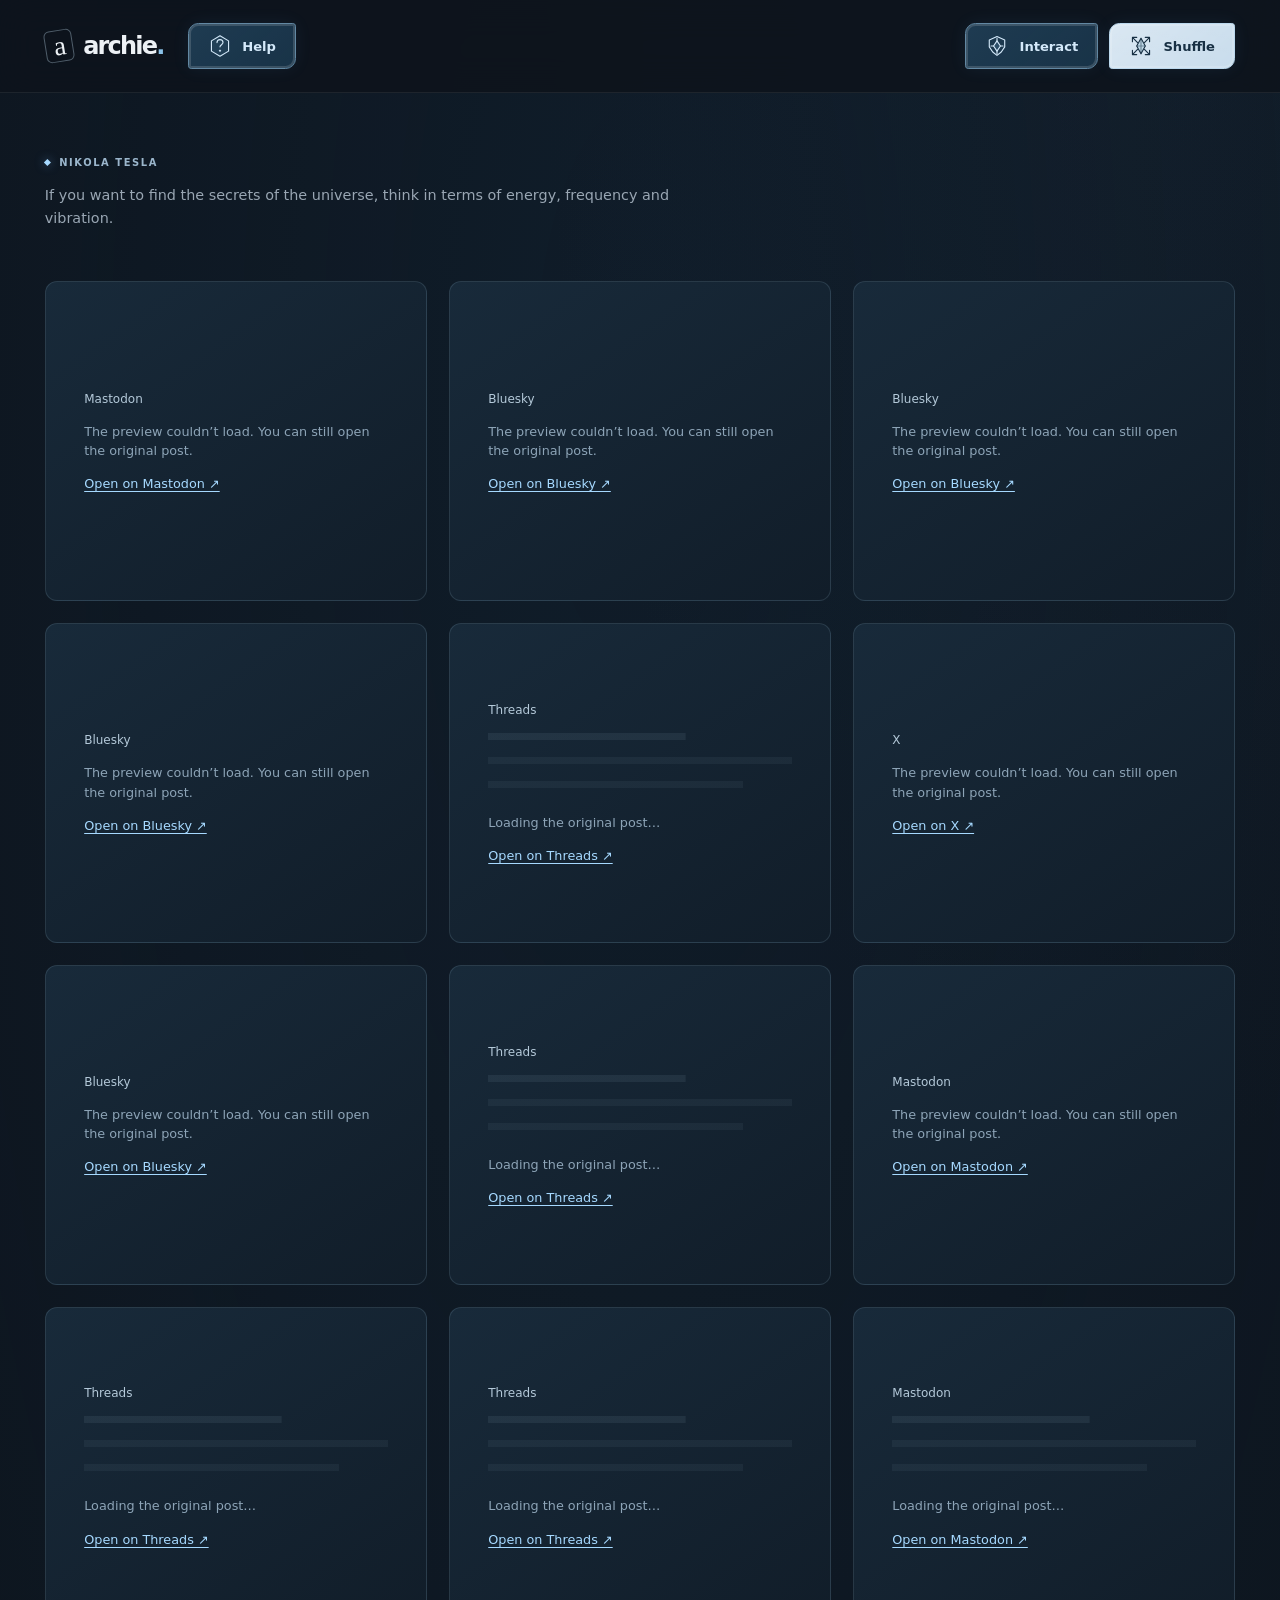
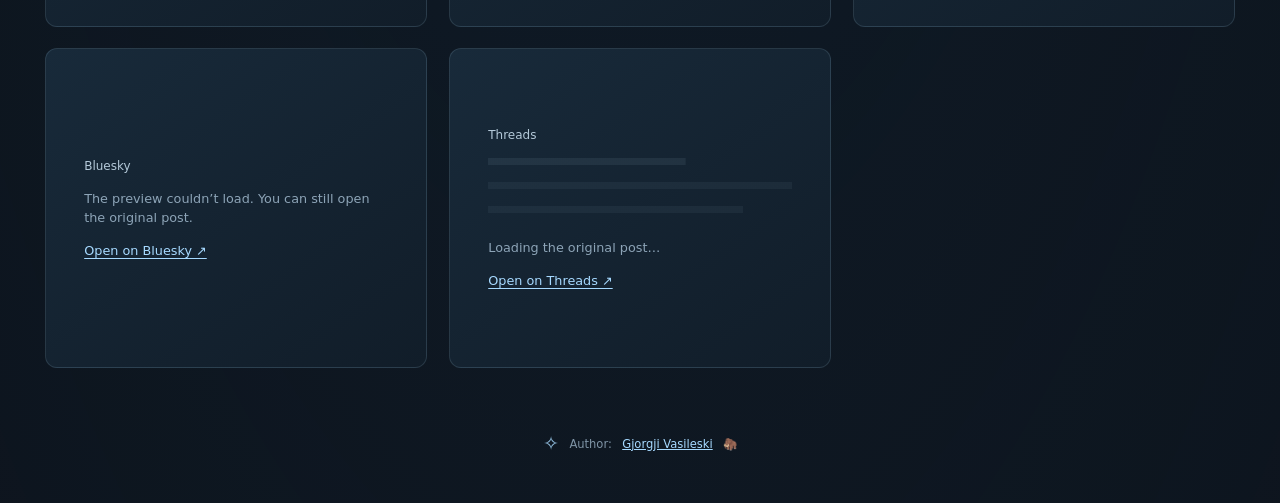
==== commit d299439c: "Update footer with emoji Enter the 🦣" ====
--- a/index.html
+++ b/index.html
@@ -66,7 +66,7 @@
     <p class="sr-only" id="shuffle-status" role="status" aria-live="polite"></p>
     <noscript><p class="feed-message">Enable JavaScript to load the embedded posts.</p></noscript>
 
-    <footer class="site-footer"><span class="footer-spark" aria-hidden="true">✧</span> Author: <a rel="me" href="https://mastodon.social/gjorgji_vasileski">Gjorgji Vasileski</a></footer>
+    <footer class="site-footer"><span class="footer-spark" aria-hidden="true">✧</span> Author: <a rel="me" href="https://mastodon.social/gjorgji_vasileski">Gjorgji Vasileski</a>🦣</footer>
   </main>
   <script>
     // Browsers block ES modules and text-file fetching when opened directly.
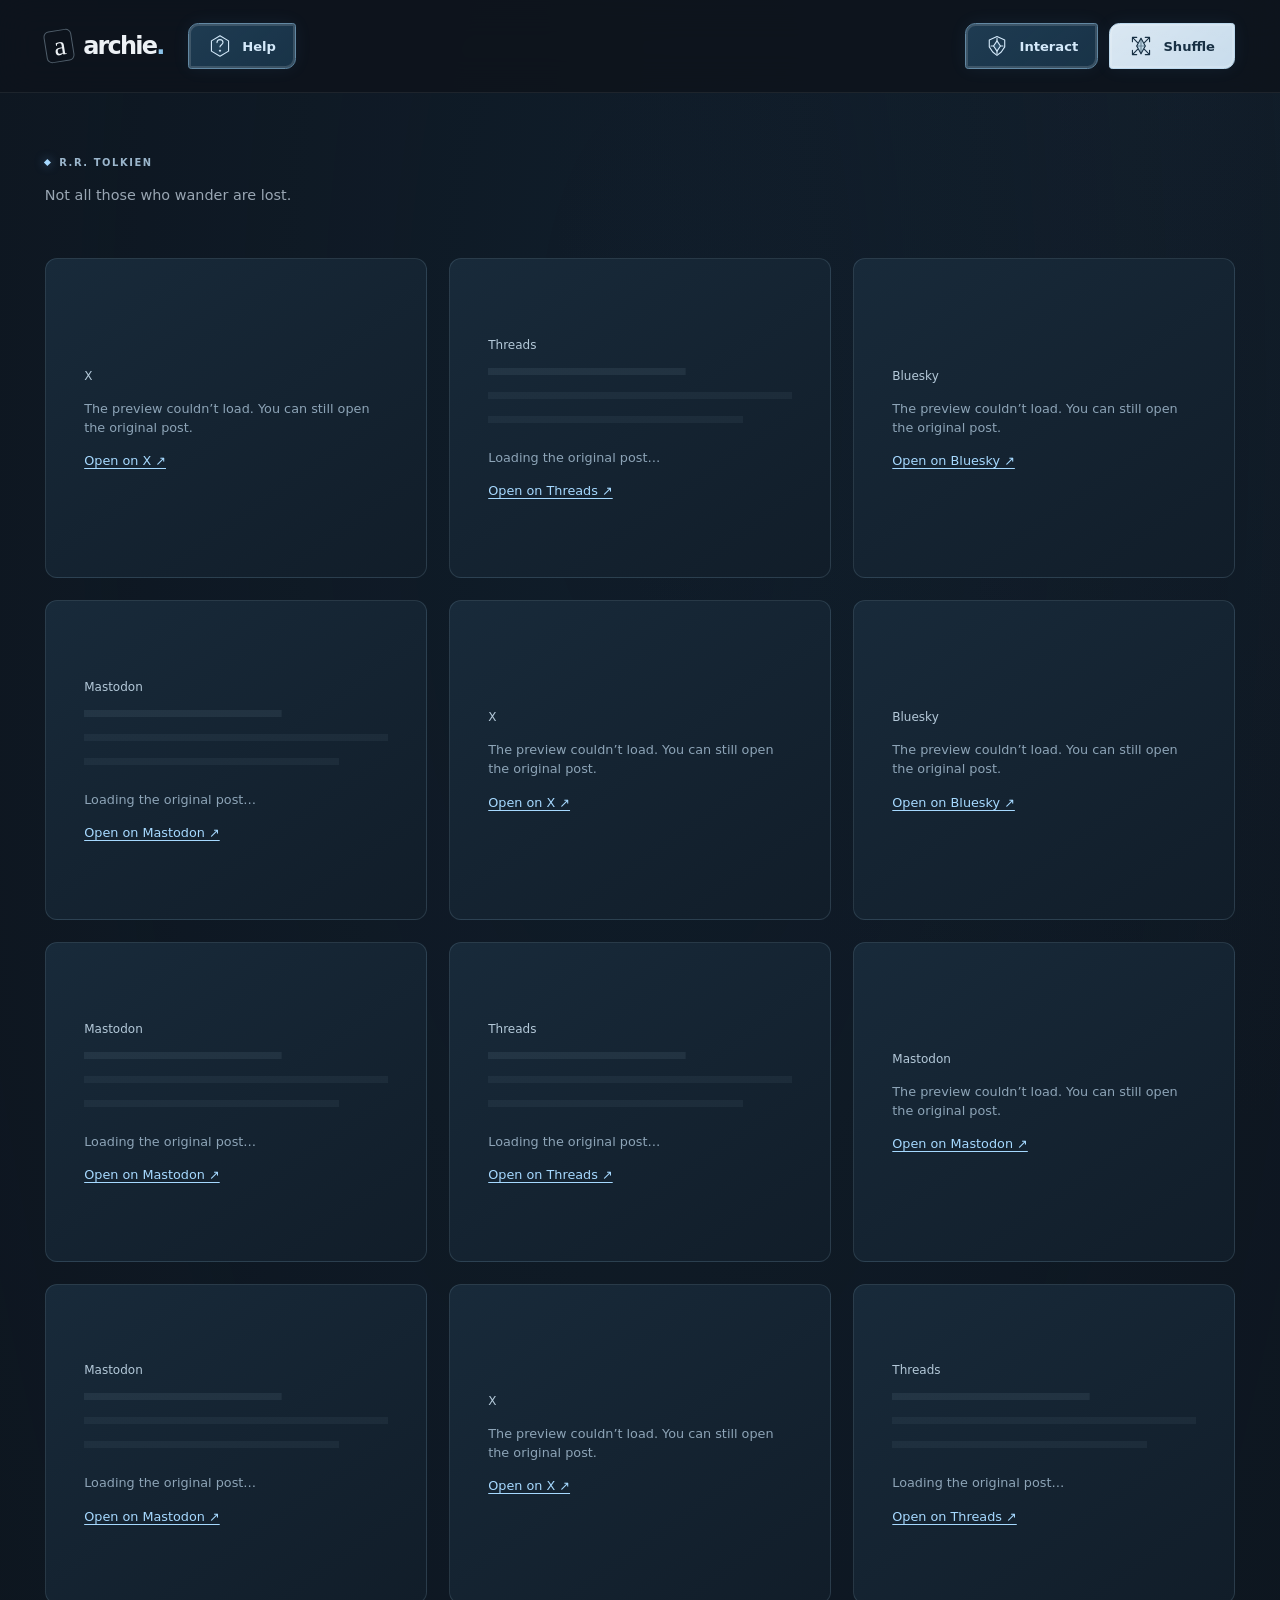
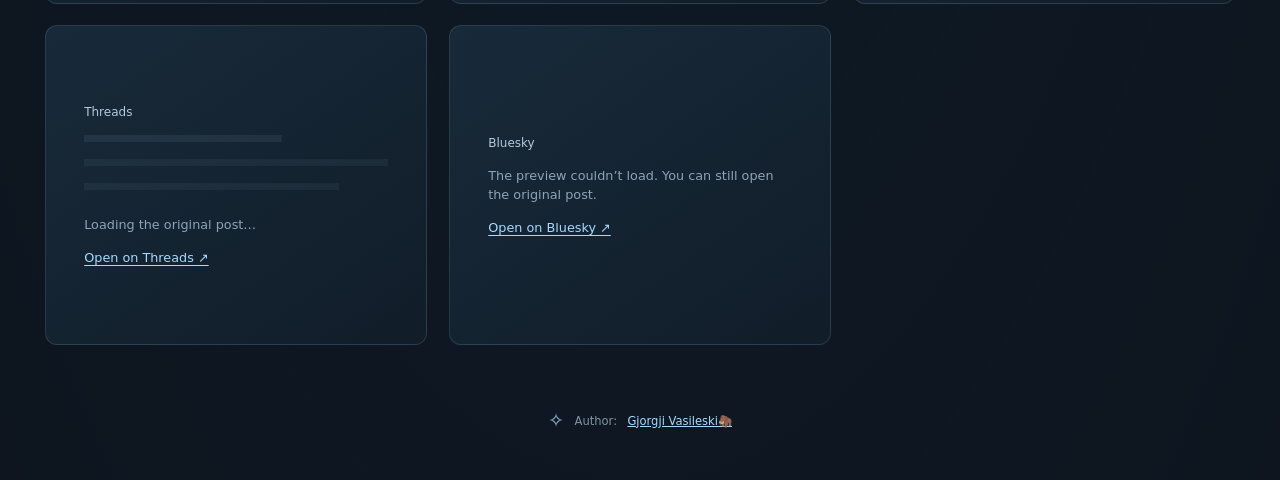
==== commit 7a72d2ed: "Update author link in footer to new Mastodon handle" ====
--- a/index.html
+++ b/index.html
@@ -66,7 +66,7 @@
     <p class="sr-only" id="shuffle-status" role="status" aria-live="polite"></p>
     <noscript><p class="feed-message">Enable JavaScript to load the embedded posts.</p></noscript>
 
-    <footer class="site-footer"><span class="footer-spark" aria-hidden="true">✧</span> Author: <a rel="me" href="https://mastodon.social/gjorgji_vasileski">Gjorgji Vasileski</a>🦣</footer>
+    <footer class="site-footer"><span class="footer-spark" aria-hidden="true">✧</span> Author: <a rel="me" href="https://mastodon.social/@gjorgji_vasileski">Gjorgji Vasileski🦣</a></footer>
   </main>
   <script>
     // Browsers block ES modules and text-file fetching when opened directly.
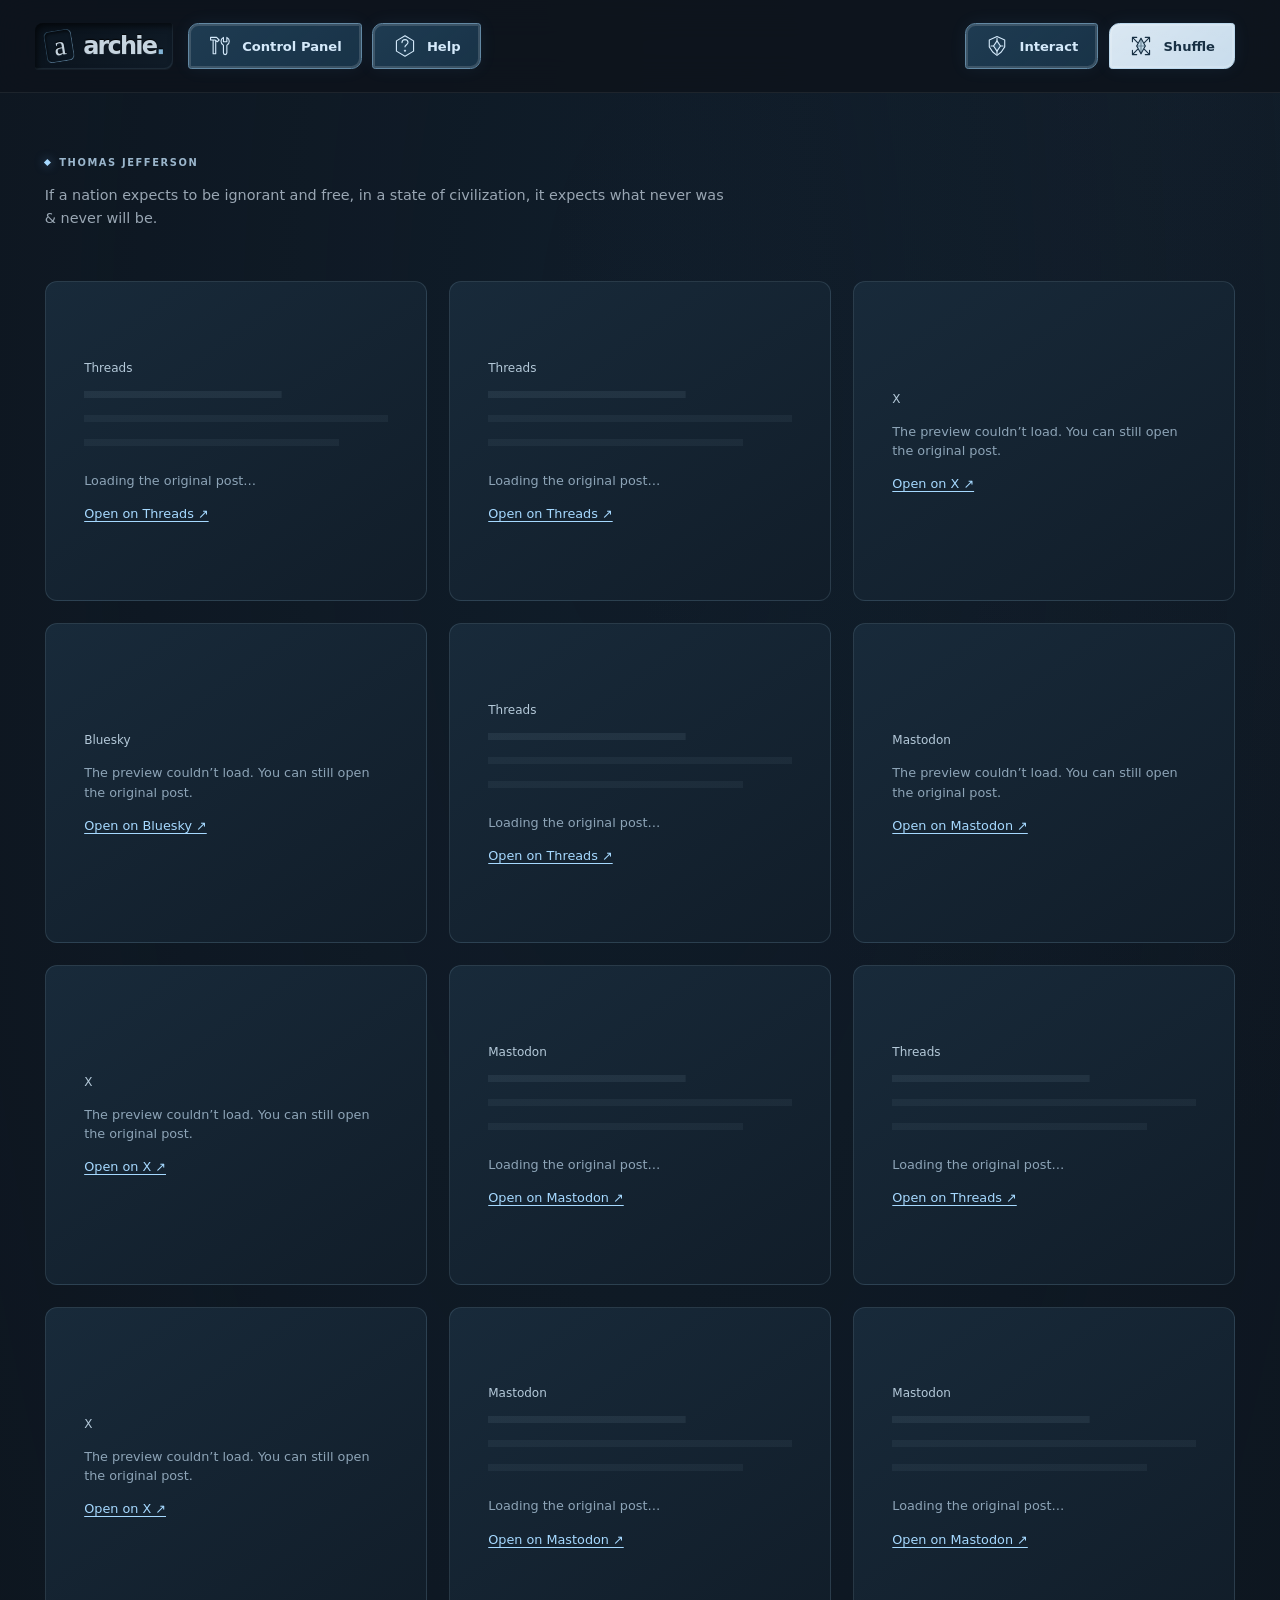
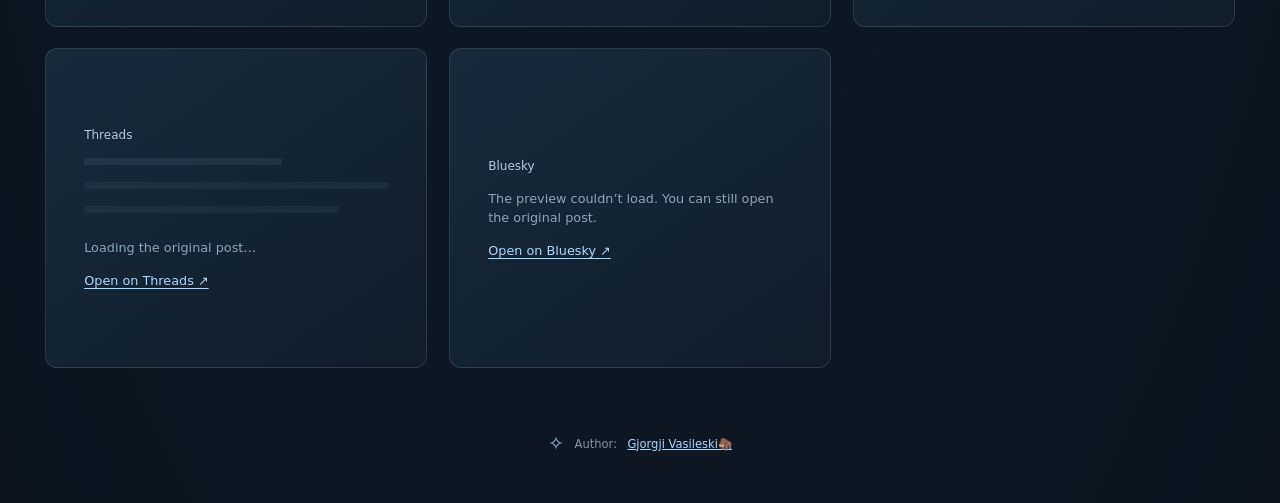
==== commit 7130fdeb: "Post filtering" ====
--- a/index.html
+++ b/index.html
@@ -8,9 +8,9 @@
   <meta name="description" content="A little space for posts worth keeping. A different perspective with every shuffle.">
   <title>Archie — A different perspective</title>
   <link rel="icon" href="data:image/svg+xml,%3Csvg xmlns='http://www.w3.org/2000/svg' viewBox='0 0 40 40'%3E%3Crect width='40' height='40' rx='10' fill='%230d141d'/%3E%3Ctext x='11' y='30' font-family='Georgia' font-size='34' fill='%2391d4ff'%3Ea%3C/text%3E%3C/svg%3E">
-  <link rel="stylesheet" href="styles.css?v=help-beacon-20261014">
-  <script type="module" src="toolbar.js?v=help-20261014"></script>
-  <script type="module" src="app.js?v=help-20261014"></script>
+  <link rel="stylesheet" href="styles.css?v=toolbar-polish-20261025">
+  <script type="module" src="toolbar.js?v=toolbar-polish-20261025"></script>
+  <script type="module" src="app.js?v=controls-20261025"></script>
 </head>
 <body>
   <a class="skip-link" href="#feed">Skip to posts</a>
@@ -21,6 +21,13 @@
         <span>archie<span class="wordmark-dot">.</span></span>
       </a>
       <nav class="toolbar-navigation" aria-label="Site navigation">
+        <a class="control-button control-panel-button" href="Sites/ControlPanel.html" aria-label="Control Panel" title="Control Panel">
+          <svg class="tools-icon" viewBox="0 0 28 28" fill="none" aria-hidden="true">
+            <g class="tool-hammer"><path d="M3 4h7l3 3-2 2-3-2H3V4ZM6 7v16h3V8"/></g>
+            <g class="tool-wrench"><path d="M18 4v5h4V4a5 5 0 0 1 0 9v9a2 2 0 0 1-4 0v-9a5 5 0 0 1 0-9Z"/></g>
+          </svg>
+          <span class="control-label">Control Panel</span>
+        </a>
         <a class="control-button help-button" href="Sites/help.html" aria-label="Help" title="Help">
           <!-- An original question-mark beacon in an angular energy frame. -->
           <svg class="help-icon" viewBox="0 0 28 28" fill="none" aria-hidden="true">
@@ -66,12 +73,12 @@
     <p class="sr-only" id="shuffle-status" role="status" aria-live="polite"></p>
     <noscript><p class="feed-message">Enable JavaScript to load the embedded posts.</p></noscript>
 
-    <footer class="site-footer"><span class="footer-spark" aria-hidden="true">✧</span> Author: <a rel="me" href="https://mastodon.social/@gjorgji_vasileski">Gjorgji Vasileski🦣</a></footer>
+    <footer class="site-footer"><span class="footer-spark" aria-hidden="true">✧</span> Author: <a rel="me noopener noreferrer" target="_blank" href="https://mastodon.social/@gjorgji_vasileski">Gjorgji Vasileski🦣</a></footer>
   </main>
   <script>
-    // Browsers block ES modules and text-file fetching when opened directly.
+    // Browsers block ES modules and data fetching when opened directly.
     if (location.protocol === 'file:') {
-      document.querySelector('#feed-message').textContent = 'To load posts.txt, run python3 -m http.server 8000 in this folder, then open http://localhost:8000.';
+      document.querySelector('#feed-message').textContent = 'To load posts.json, run python3 -m http.server 8000 in this folder, then open http://localhost:8000.';
       document.querySelector('#feed').setAttribute('aria-busy', 'false');
     }
   </script>
--- a/styles.css
+++ b/styles.css
@@ -53,11 +53,21 @@
   margin-inline: auto;
   padding: .9rem var(--page-gutter);
 }
-.wordmark { display: inline-flex; align-items: center; gap: .65rem; color: inherit; font-size: 1.5rem; font-weight: 650; letter-spacing: -.075em; text-decoration: none; }
-.wordmark-dot { color: #8ac1e8; }
-.brand-mark { display: grid; place-items: center; width: 1.75rem; height: 2rem; padding-bottom: .1rem; border: 1px solid #b6cde065; border-radius: .35rem; font-family: Georgia, serif; font-size: 1.7rem; font-weight: 400; transform: rotate(-9deg); }
+.wordmark { position: relative; isolation: isolate; display: inline-flex; align-items: center; gap: .65rem; color: #c6d4df; font-size: 1.5rem; font-weight: 650; letter-spacing: -.075em; text-decoration: none; text-shadow: 0 -1px 1px #000c, 0 1px 0 #d7efff12; }
+.wordmark::before {
+  content: "";
+  position: absolute;
+  z-index: -1;
+  inset: -.45rem -.6rem;
+  border-radius: .5rem .2rem .5rem .2rem;
+  background: linear-gradient(145deg, #09111a, #101c28);
+  box-shadow: inset 2px 3px 6px #0009, inset -1px -1px 1px #91b6d026, 0 1px 0 #badfff0d;
+  pointer-events: none;
+}
+.wordmark-dot { color: #80b2d4; }
+.brand-mark { display: grid; place-items: center; width: 1.75rem; height: 2rem; padding-bottom: .1rem; border: 1px solid; border-color: #263e50 #456176 #52728b #263e50; border-radius: .35rem; background: #0c1722; box-shadow: inset 1px 2px 3px #0008; font-family: Georgia, serif; font-size: 1.7rem; font-weight: 400; transform: rotate(-9deg); }
 .toolbar-navigation { margin-right: auto; }
-.toolbar-navigation, .toolbar-actions { display: flex; align-items: center; gap: .65rem; }
+.toolbar-navigation, .toolbar-actions { display: flex; flex-shrink: 0; align-items: center; gap: .65rem; }
 .control-button {
   display: inline-flex;
   align-items: center;
@@ -82,14 +92,20 @@
 .control-button:active:not(:disabled):not([aria-disabled="true"]) { background-color: #accce3; }
 .control-button:disabled { cursor: default; opacity: .55; }
 .control-button[aria-disabled="true"] { cursor: progress; }
-.interaction-button, .help-button, .back-button { color: #d4e9fa; background-color: #183348; background-image: linear-gradient(140deg, #96cfff0d, transparent); border-color: #6288a3; }
-.interaction-button[aria-pressed="true"], .help-button[aria-current="page"] { background-color: #285b7d; border-color: #a6d9ff; box-shadow: 0 0 16px #66baff26, inset 0 0 12px #91d4ff15; }
-:is(.interaction-button, .help-button, .back-button):active:not(:disabled):not([aria-disabled="true"]) { background-color: #326b8f; }
+.interaction-button, .help-button, .home-button, .back-button, .control-panel-button, .filter-button { color: #d4e9fa; background-color: #183348; background-image: linear-gradient(140deg, #96cfff0d, transparent); border-color: #6288a3; }
+.interaction-button[aria-pressed="true"], .help-button[aria-current="page"], .home-button[aria-current="page"], .control-panel-button[aria-current="page"], .filter-button[aria-pressed="true"] { background-color: #285b7d; border-color: #a6d9ff; box-shadow: 0 0 16px #66baff26, inset 0 0 12px #91d4ff15; }
+:is(.interaction-button, .help-button, .home-button, .back-button, .control-panel-button, .filter-button):active:not(:disabled):not([aria-disabled="true"]) { background-color: #326b8f; }
 @media (hover: hover) and (pointer: fine) {
   .control-button:hover:not(:disabled):not([aria-disabled="true"]) { background-color: #e0f1fe; border-color: #d4edff; box-shadow: 0 0 24px #66baff38, inset 0 0 10px #91d4ff55; }
-  :is(.interaction-button, .help-button, .back-button):hover:not(:disabled):not([aria-disabled="true"]) { background-color: #285575; }
-}
-.warp-icon, .shield-icon, .help-icon, .back-icon { flex-shrink: 0; width: 1.5rem; height: 1.5rem; stroke: currentColor; stroke-width: 1.3; stroke-linecap: round; stroke-linejoin: round; }
+  :is(.interaction-button, .help-button, .home-button, .back-button, .control-panel-button, .filter-button):hover:not(:disabled):not([aria-disabled="true"]) { background-color: #285575; }
+}
+.warp-icon, .shield-icon, .help-icon, .home-icon, .back-icon, .tools-icon, .filter-icon { flex-shrink: 0; width: 1.5rem; height: 1.5rem; stroke: currentColor; stroke-width: 1.3; stroke-linecap: round; stroke-linejoin: round; }
+.tool-hammer, .tool-wrench { transition: transform 420ms cubic-bezier(.4, 0, .2, 1); }
+.tools-swapped .tool-hammer { transform: translateX(12px); }
+.tools-swapped .tool-wrench { transform: translateX(-12px); }
+.control-panel-button[aria-current="page"] .tools-icon { filter: drop-shadow(0 0 4px #91d4ff99); }
+.filter-button[aria-pressed="false"] { color: #8da4b7; background-color: #10212f; border-color: #405a70; box-shadow: none; }
+.filter-button[aria-pressed="true"] .filter-icon { filter: drop-shadow(0 0 3px #91d4ff66); }
 .help-frame { fill: #8bcfff0d; }
 .help-dot { fill: currentColor; stroke: none; }
 .help-button[aria-current="page"] .help-question { stroke-width: 1.8; }
@@ -232,15 +248,38 @@
 .help-item p + p { margin-top: .65rem; }
 .help-item:target .help-symbol { border-color: #a6d9ff; box-shadow: 0 0 18px #69b8fa25; }
 
+.control-panel { max-width: 68rem; }
+.filter-panel { padding: clamp(1.25rem, 3vw, 2rem); border: 1px solid #6288a344; border-radius: 1rem .3rem 1rem .3rem; background: linear-gradient(145deg, #18334866, #10212f55); }
+.filter-panel h2 { margin: 0; font-size: 1.1rem; font-weight: 600; }
+.filter-intro, .filter-status { color: #99a6b3; font-size: .85rem; line-height: 1.7; }
+.filter-intro { margin: .6rem 0 2rem; }
+.filter-group { min-width: 0; padding: 0; margin: 0; border: 0; }
+.filter-group + .filter-group { margin-top: 2rem; }
+.filter-group legend { margin-bottom: 1rem; padding: 0; color: #c9dcea; font-size: .8rem; font-weight: 600; }
+.filter-legend-content { display: inline-flex; align-items: center; flex-wrap: wrap; gap: .75rem; }
+.filter-shortcuts { display: inline-flex; align-items: center; gap: .35rem; }
+.filter-shortcut { min-width: 2.75rem; min-height: 2.75rem; padding: .25rem; border: 0; background: none; color: #a6d9ff; font: inherit; font-weight: 400; text-decoration: underline; text-underline-offset: .2em; cursor: pointer; }
+.filter-shortcut:hover:not(:disabled), .filter-shortcut:focus-visible { color: #e0f4ff; text-shadow: 0 0 8px #91d4ff80; }
+.filter-shortcut:disabled { opacity: .55; cursor: default; }
+.filter-options { display: flex; flex-wrap: wrap; gap: .75rem; }
+.filter-button { justify-content: flex-start; min-width: 9rem; }
+.filter-status { min-height: 2.9em; margin: 2rem 0 0; padding-top: 1.25rem; border-top: 1px solid #9abed329; }
+
+@media (min-width: 701px) and (max-width: 900px) {
+  .toolbar .control-label { display: none; }
+  .toolbar .control-button { padding-inline: .75rem; }
+}
+
 @media (max-width: 700px) {
   :root { --page-gutter: 1rem; --card-gap: 1.5rem; --fade-duration: 325ms; }
   .toolbar { transition: transform 220ms ease; }
   .toolbar.is-hidden:not(:has(:focus-visible)) { transform: translateY(-105%); }
-  .toolbar-inner { min-height: 4.5rem; gap: 1rem; }
+  .toolbar-inner { min-height: 4.5rem; gap: .65rem; }
   .wordmark { font-size: 1.35rem; }
-  .toolbar-actions { gap: .5rem; }
+  .toolbar-actions, .toolbar-navigation { gap: .4rem; }
   .control-button { min-width: 2.75rem; min-height: 2.75rem; padding: .6rem; }
   .control-button .control-label { display: none; }
+  .filter-button { justify-content: center; min-width: 3.25rem; min-height: 3.25rem; }
   .intro { max-width: 550px; margin-inline: auto; padding-block: 2.25rem 1.75rem; }
   .eyebrow { font-size: .56rem; }
   .description { font-size: .82rem; }
@@ -256,6 +295,12 @@
 @media (max-width: 400px) {
   .toolbar-inner { gap: .5rem; }
   .wordmark { gap: .45rem; font-size: 1.25rem; }
+  .wordmark > span:not(.brand-mark) { display: none; }
+}
+
+@media (max-width: 319px) {
+  .toolbar-inner { flex-wrap: wrap; }
+  .toolbar-actions { margin-left: auto; }
 }
 
 @media (prefers-reduced-motion: reduce) {
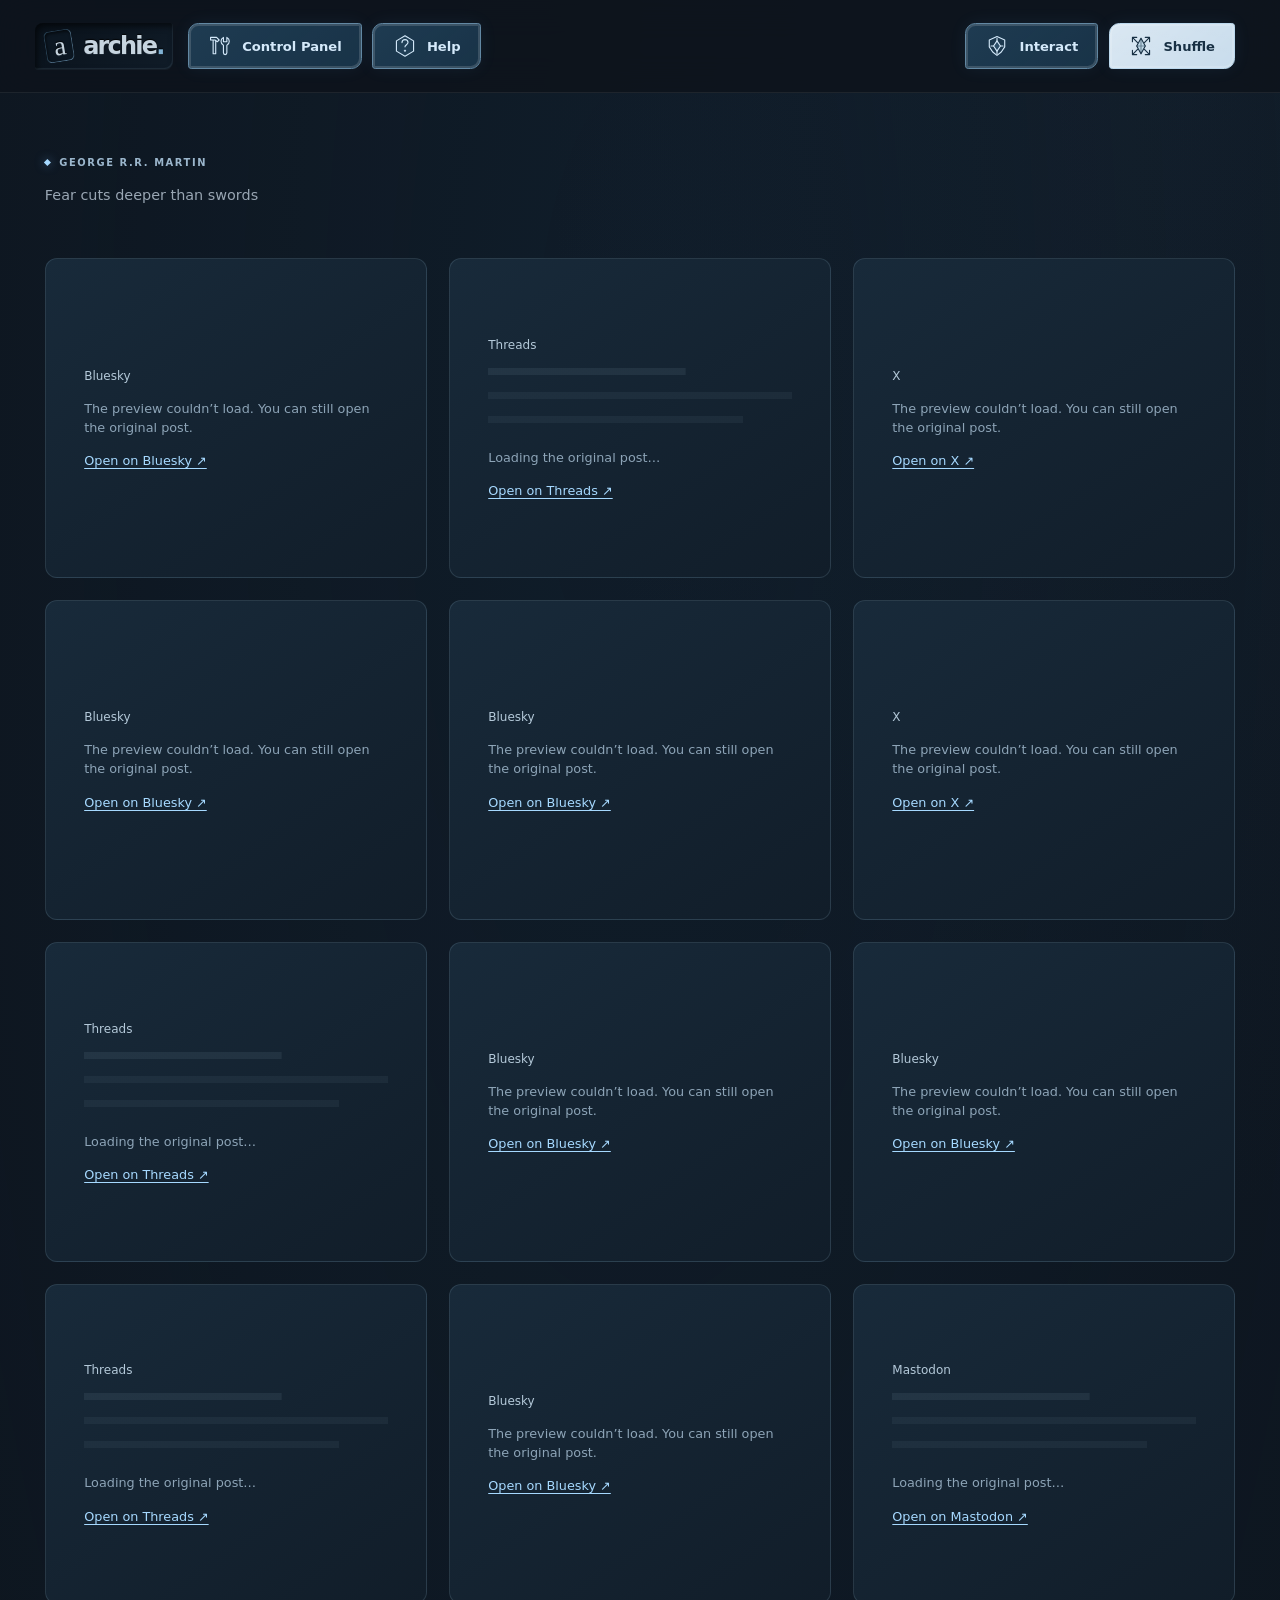
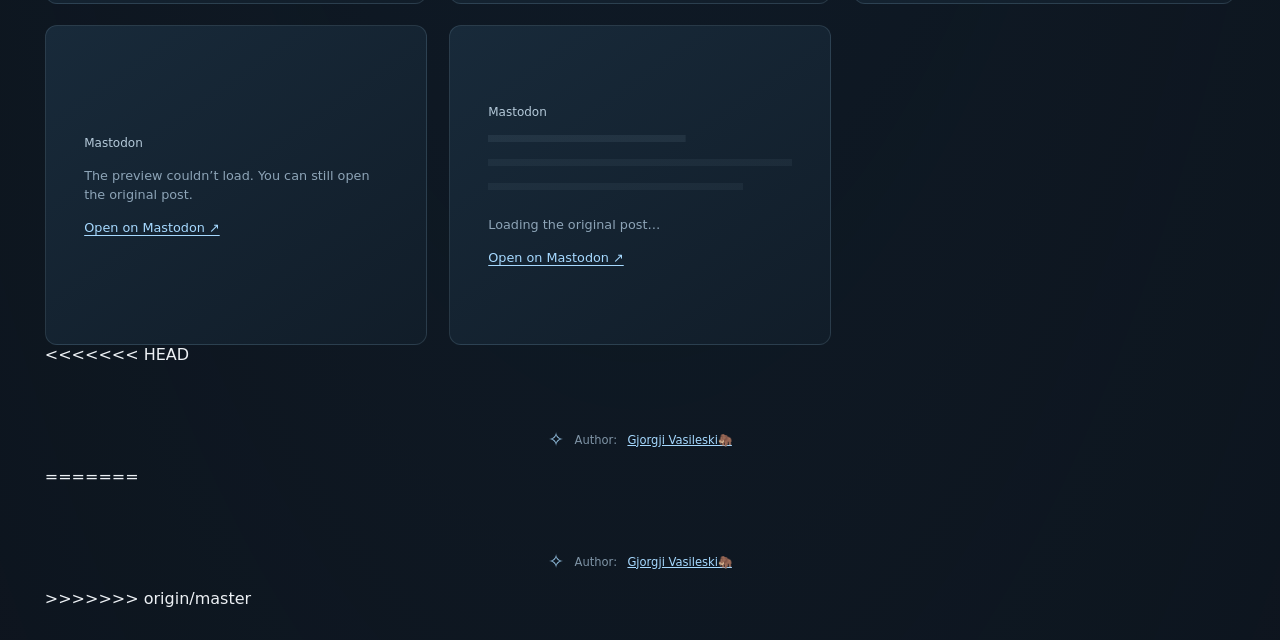
==== commit 326f4daf: "Fixing conflicts" ====
--- a/index.html
+++ b/index.html
@@ -73,7 +73,11 @@
     <p class="sr-only" id="shuffle-status" role="status" aria-live="polite"></p>
     <noscript><p class="feed-message">Enable JavaScript to load the embedded posts.</p></noscript>
 
+<<<<<<< HEAD
     <footer class="site-footer"><span class="footer-spark" aria-hidden="true">✧</span> Author: <a rel="me noopener noreferrer" target="_blank" href="https://mastodon.social/@gjorgji_vasileski">Gjorgji Vasileski🦣</a></footer>
+=======
+    <footer class="site-footer"><span class="footer-spark" aria-hidden="true">✧</span> Author: <a rel="me" href="https://mastodon.social/@gjorgji_vasileski">Gjorgji Vasileski🦣</a></footer>
+>>>>>>> origin/master
   </main>
   <script>
     // Browsers block ES modules and data fetching when opened directly.
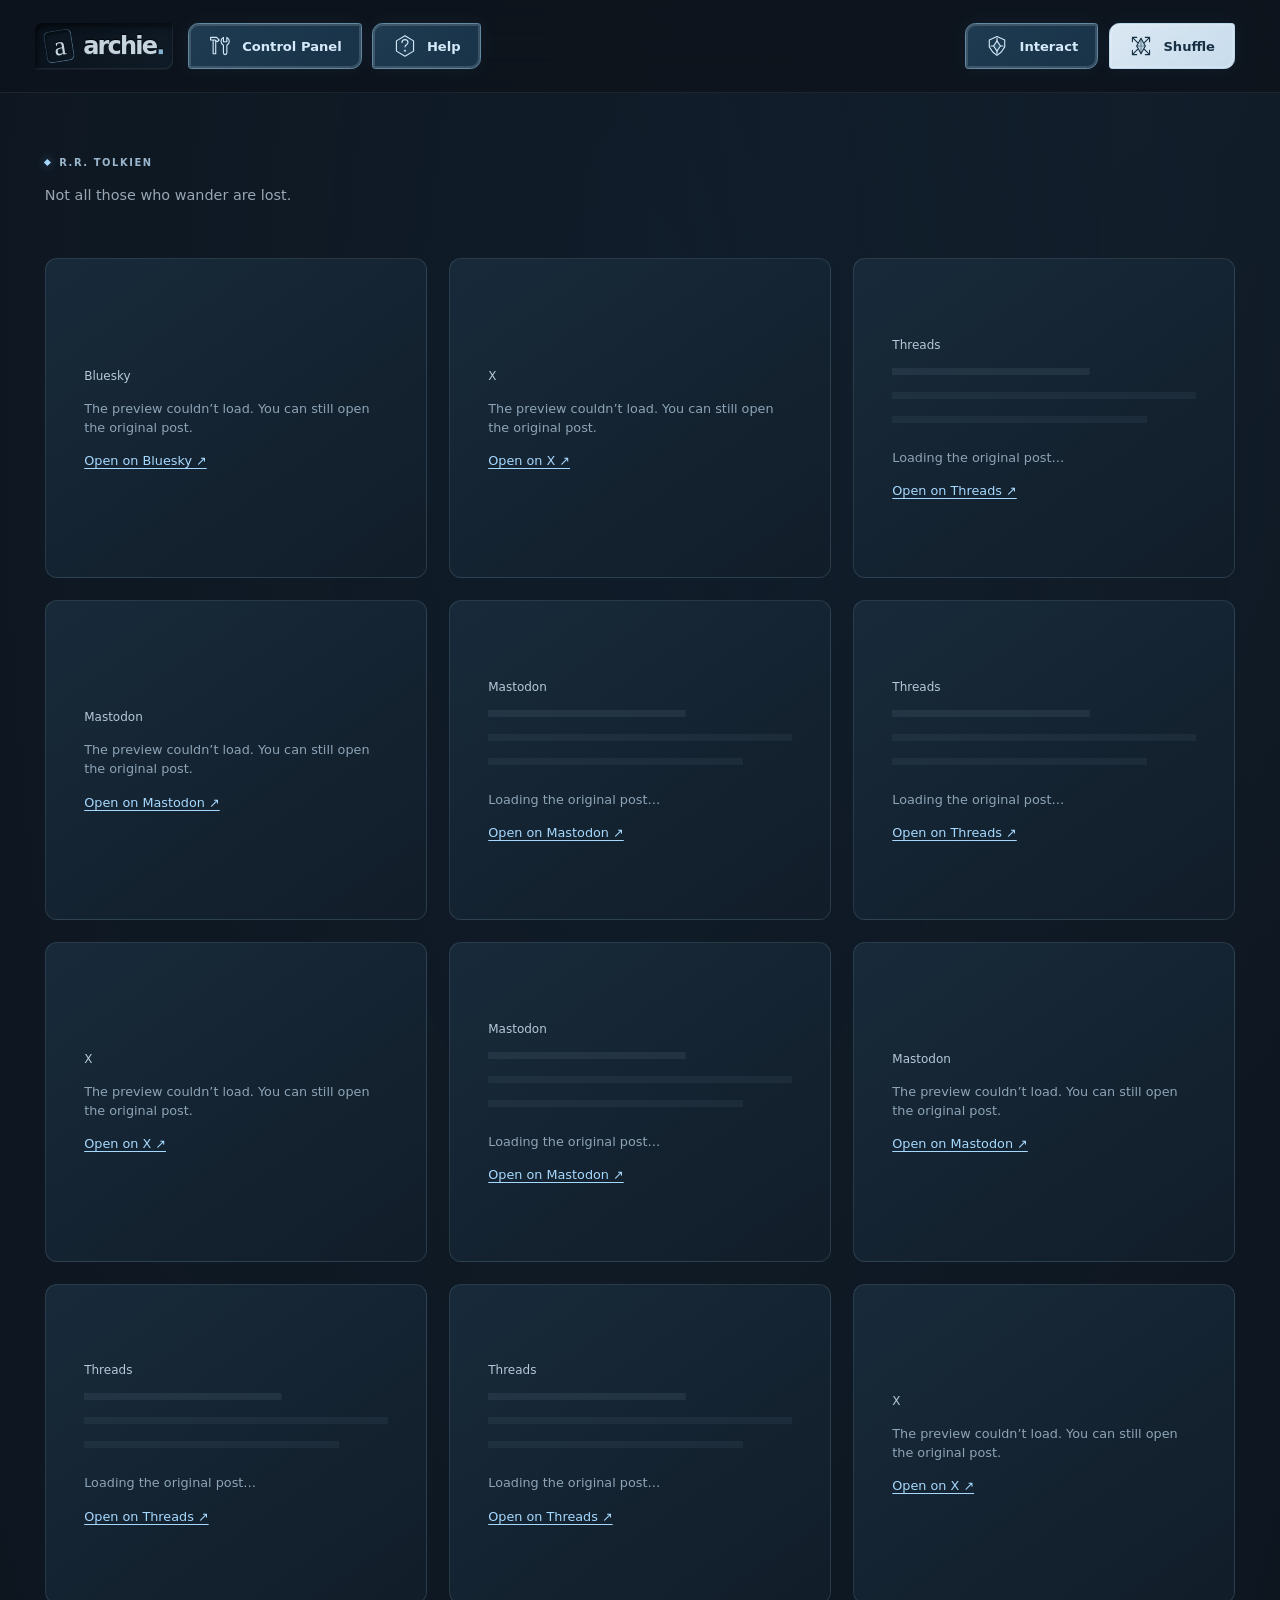
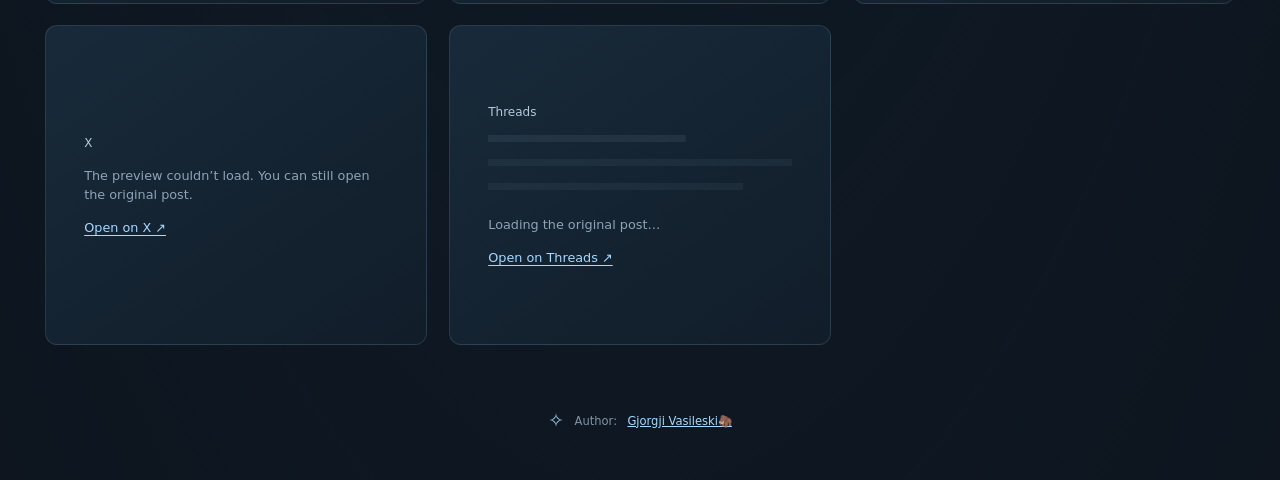
==== commit 966cb4b3: "Fixing footer" ====
--- a/index.html
+++ b/index.html
@@ -72,19 +72,7 @@
     <ul class="card-stage" id="feed" role="list" data-interactive="false" aria-label="Posts from across your networks" aria-describedby="interaction-hint" aria-busy="true" tabindex="-1"></ul>
     <p class="sr-only" id="shuffle-status" role="status" aria-live="polite"></p>
     <noscript><p class="feed-message">Enable JavaScript to load the embedded posts.</p></noscript>
-
-<<<<<<< HEAD
     <footer class="site-footer"><span class="footer-spark" aria-hidden="true">✧</span> Author: <a rel="me noopener noreferrer" target="_blank" href="https://mastodon.social/@gjorgji_vasileski">Gjorgji Vasileski🦣</a></footer>
-=======
-    <footer class="site-footer"><span class="footer-spark" aria-hidden="true">✧</span> Author: <a rel="me" href="https://mastodon.social/@gjorgji_vasileski">Gjorgji Vasileski🦣</a></footer>
->>>>>>> origin/master
   </main>
-  <script>
-    // Browsers block ES modules and data fetching when opened directly.
-    if (location.protocol === 'file:') {
-      document.querySelector('#feed-message').textContent = 'To load posts.json, run python3 -m http.server 8000 in this folder, then open http://localhost:8000.';
-      document.querySelector('#feed').setAttribute('aria-busy', 'false');
-    }
-  </script>
 </body>
 </html>
